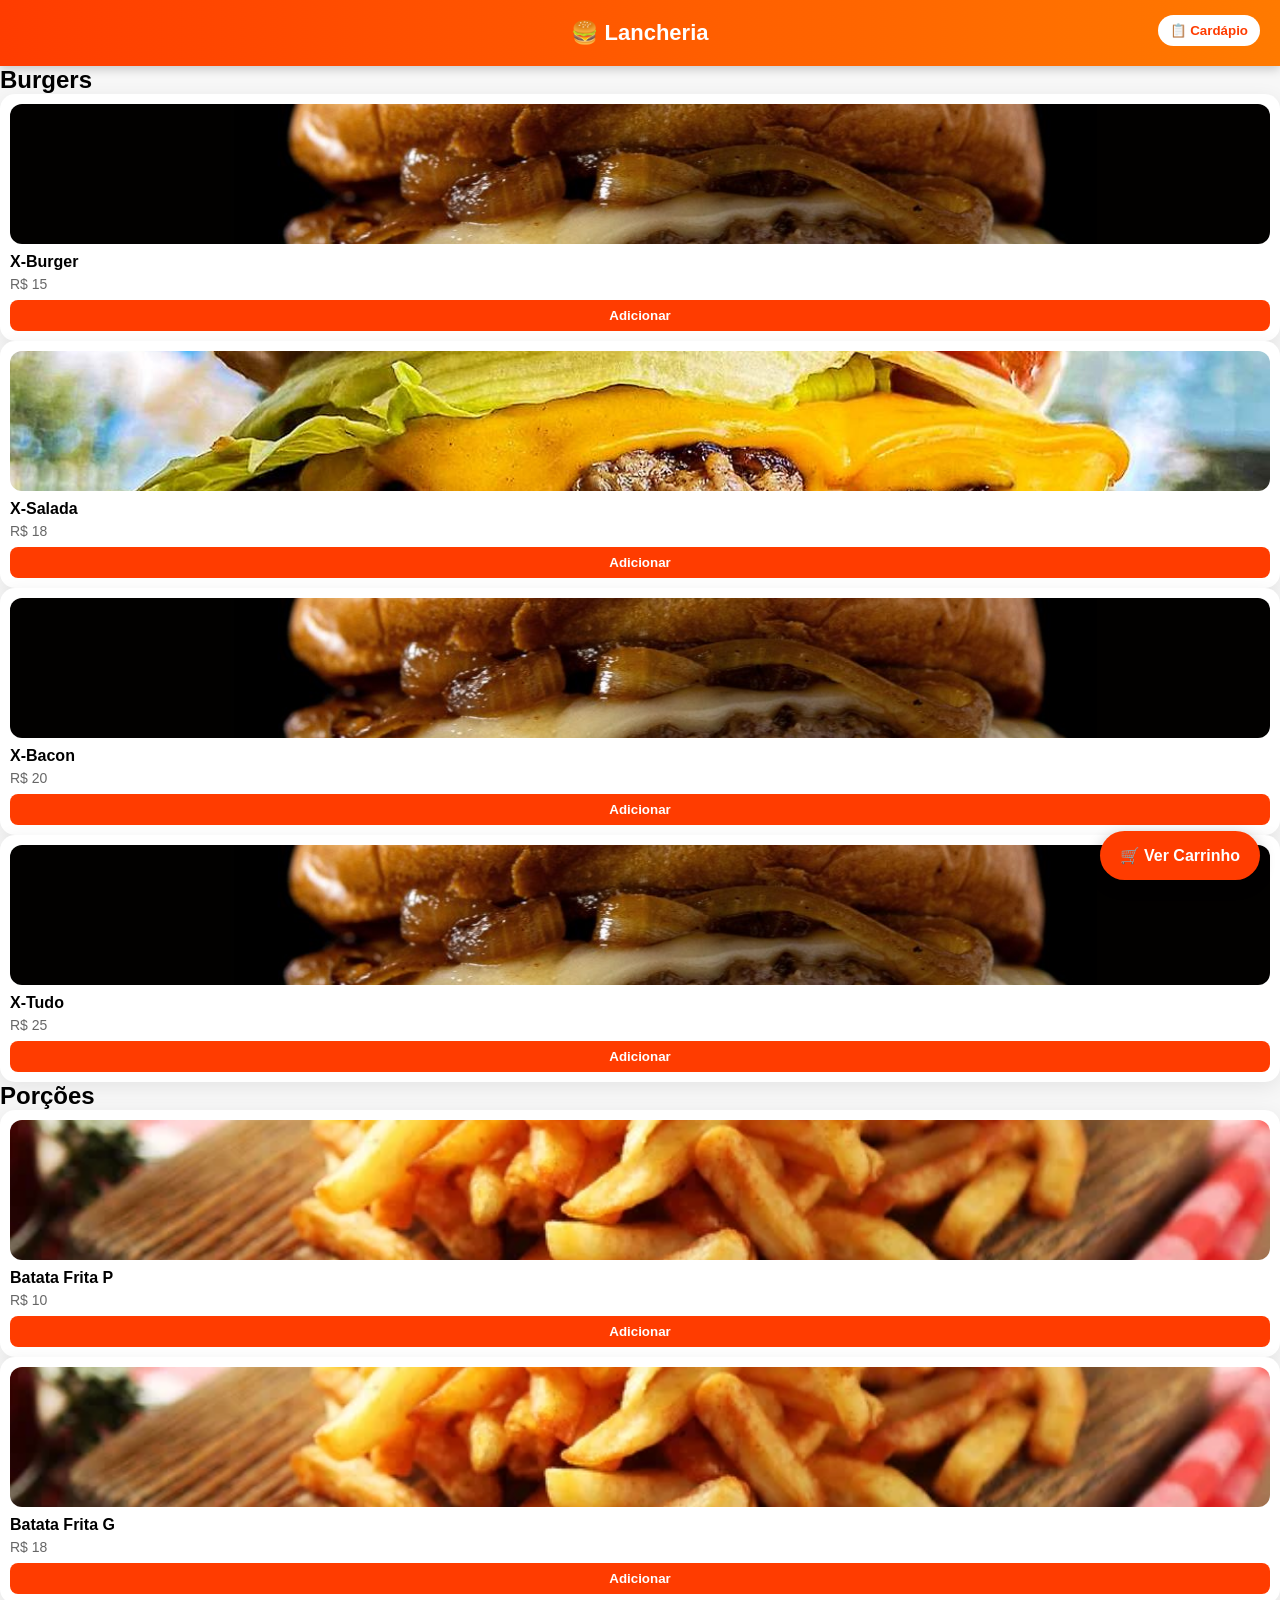
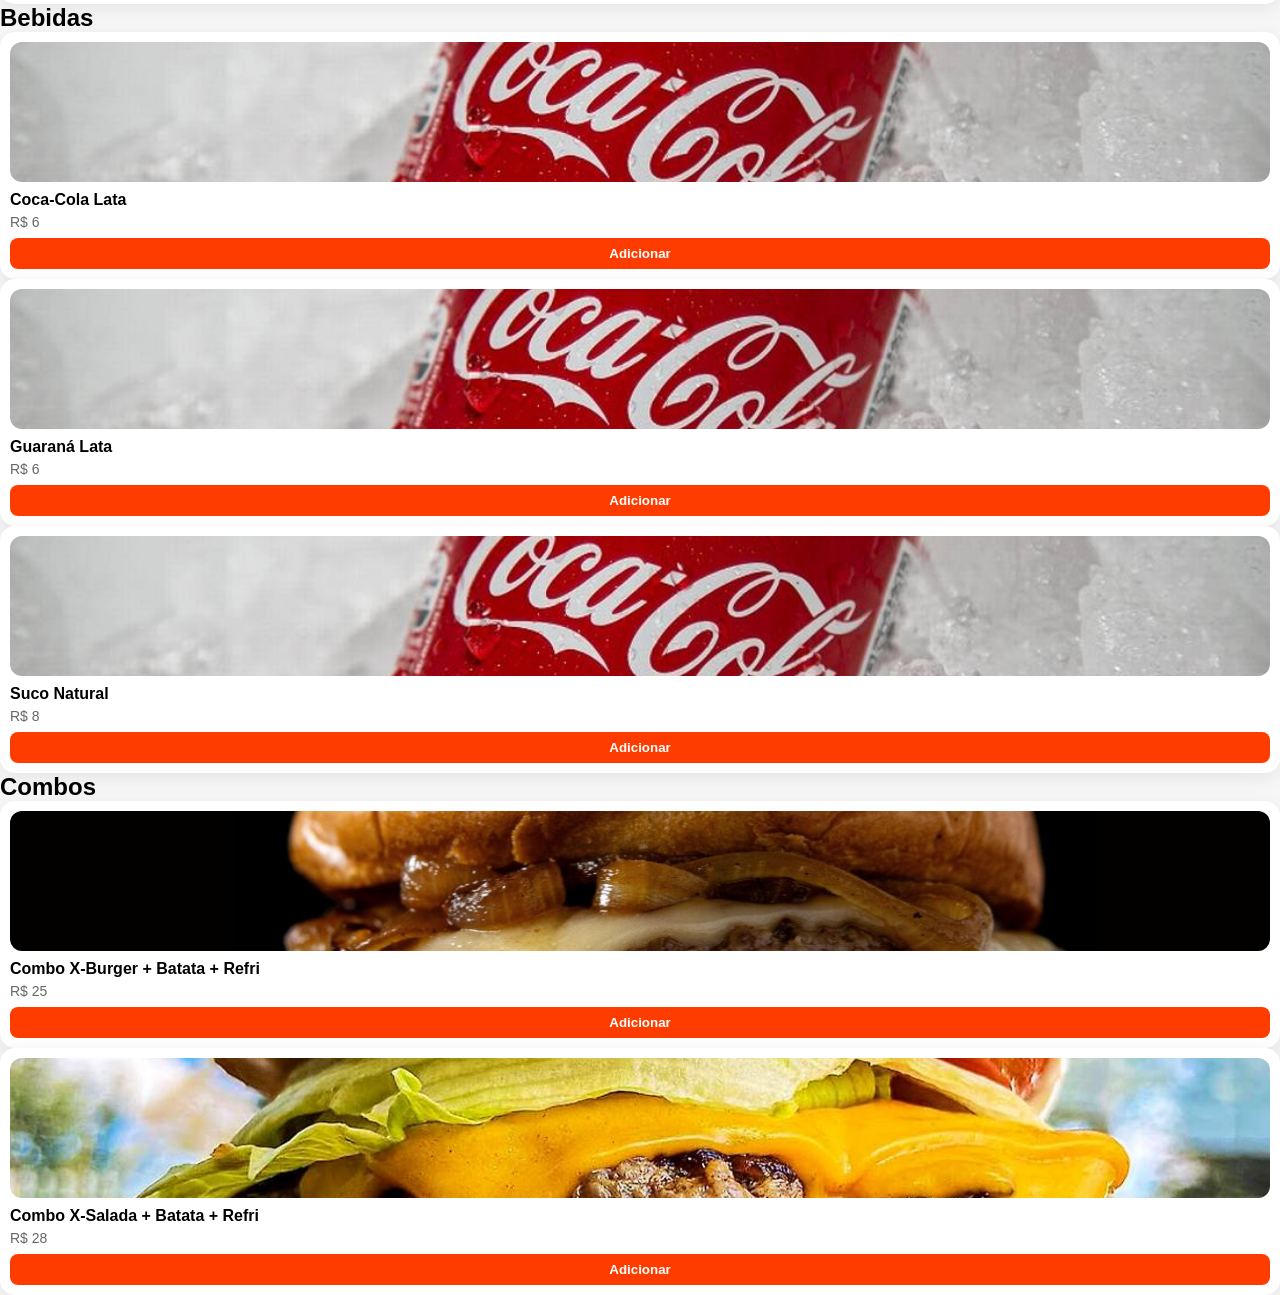
==== frontend/index.html @ 446a0e6d "site lancheria" ====
<!DOCTYPE html>
<html lang="pt-br">
<head>
  <meta charset="UTF-8">
  <title>Lancheria</title>
  <link rel="stylesheet" href="style.css">
</head>
<body>

<header>
  🍔 Lancheria

 <button class="btn-cardapio" onclick="irCardapio(); console.log('clicou')">
  📋 Cardápio
</button>
</header>

<!-- CARDÁPIO -->
<div id="tela-cardapio">
  <div id="produtos"></div>
</div>

<!-- BOTÃO CARRINHO -->
<div class="carrinho-btn" onclick="abrirCarrinho()">
  🛒 Ver Carrinho
</div>

<div class="overlay" id="overlay" onclick="fecharCarrinho()"></div>

<!-- MODAL CARRINHO -->
<div class="carrinho-modal" id="modal">
  <div class="carrinho-header">
    <h2>🛒 Seu Pedido</h2>
    <button class="fechar" onclick="fecharCarrinho()">✖</button>
  </div>

  <ul id="carrinho"></ul>
  <p class="total" id="total">Total: R$ 0</p>

  <button class="finalizar" onclick="finalizarPedido()">
    Finalizar Pedido
  </button>
</div>

<script src="script.js"></script>
</body>
</html>
---- frontend/style.css ----
* {
  margin: 0;
  padding: 0;
  box-sizing: border-box;
}

body {
  font-family: 'Segoe UI', sans-serif;
  background: #f7f7f7;
}

/* HEADER */
header {
  background: linear-gradient(90deg, #ff3c00, #ff7a00);
  color: white;
  padding: 20px;
  font-size: 22px;
  font-weight: bold;
  text-align: center;
  box-shadow: 0 3px 10px rgba(0,0,0,0.2);
}

/* PRODUTOS */
.produtos {
  display: grid;
  grid-template-columns: repeat(auto-fit, minmax(160px, 1fr));
  gap: 15px;
  padding: 15px;
}

.produto {
  background: white;
  border-radius: 15px;
  padding: 10px;
  box-shadow: 0 5px 20px rgba(0,0,0,0.08);
  transition: 0.3s;
  animation: aparecer 0.5s ease;
}

.produto:hover {
  transform: translateY(-5px);
}

.produto img {
  width: 100%;
  border-radius: 12px;
}

.produto h3 {
  font-size: 16px;
  margin: 5px 0;
}

.produto p {
  color: #666;
  font-size: 14px;
}

/* BOTÃO */
.produto button {
  margin-top: 8px;
  width: 100%;
  padding: 8px;
  border: none;
  background: #ff3c00;
  color: white;
  border-radius: 8px;
  font-weight: bold;
  cursor: pointer;
}

.produto button:hover {
  background: #e63200;
}

/* BOTÃO FLUTUANTE */
.carrinho-btn {
  position: fixed;
  bottom: 20px;
  right: 20px;
  background: #ff3c00;
  color: white;
  padding: 15px 20px;
  border-radius: 50px;
  font-weight: bold;
  box-shadow: 0 5px 15px rgba(0,0,0,0.3);
  cursor: pointer;
  animation: pulse 1.5s infinite;
}

/* MODAL CARRINHO */
.carrinho-modal {
  position: fixed;
  bottom: -100%;
  left: 0;
  width: 100%;
  height: 70%;
  background: white;
  border-radius: 20px 20px 0 0;
  padding: 20px;
  transition: 0.4s;
}

.carrinho-modal.ativo {
  bottom: 0;
}

/* LISTA */
.carrinho-modal ul {
  list-style: none;
  margin-top: 10px;
}

.carrinho-modal li {
  margin-bottom: 10px;
}

/* TOTAL */
.total {
  font-weight: bold;
  margin-top: 10px;
}

/* FINALIZAR */
.finalizar {
  width: 100%;
  padding: 12px;
  background: green;
  color: white;
  border: none;
  border-radius: 10px;
  margin-top: 10px;
  font-weight: bold;
}

/* ANIMAÇÕES */
@keyframes aparecer {
  from {opacity: 0; transform: translateY(10px);}
  to {opacity: 1; transform: translateY(0);}
}

@keyframes pulse {
  0% {transform: scale(1);}
  50% {transform: scale(1.1);}
  100% {transform: scale(1);}
}

/* RESPONSIVO */
@media (min-width: 768px) {
  .carrinho-modal {
    width: 400px;
    right: 0;
    left: auto;
    height: 100%;
    border-radius: 0;
  }
}
.carrinho-modal button {
  margin: 3px;
  padding: 5px 8px;
  border: none;
  border-radius: 6px;
  cursor: pointer;
}

.carrinho-modal button:hover {
  opacity: 0.8;
}
.carrinho-header {
  display: flex;
  justify-content: space-between;
  align-items: center;
}

.fechar {
  background: red;
  color: white;
  border: none;
  padding: 8px 12px;
  border-radius: 8px;
  cursor: pointer;
  font-weight: bold;
}

.fechar:hover {
  background: darkred;
}
/* OVERLAY ESCURO */
.overlay {
  position: fixed;
  top: 0;
  left: 0;
  width: 100%;
  height: 100%;
  background: rgba(0,0,0,0.5);
  opacity: 0;
  pointer-events: none;
  transition: 0.3s;
  backdrop-filter: blur(3px);
}

.overlay.ativo {
  opacity: 1;
  pointer-events: all;
}

/* MODAL MELHORADO */
.carrinho-modal {
  transform: translateY(100%);
  transition: transform 0.4s ease;
}

.carrinho-modal.ativo {
  transform: translateY(0);
}

/* DESKTOP (lado direito) */
@media (min-width: 768px) {
  .carrinho-modal {
    transform: translateX(100%);
  }

  .carrinho-modal.ativo {
    transform: translateX(0);
  }
}
.produto img {
  width: 100%;
  height: 140px;
  object-fit: cover;
  border-radius: 12px;
  transition: 0.3s;
}

.produto:hover img {
  transform: scale(1.05);
}
header {
  position: sticky;
  top: 0;
  z-index: 100;
}

.btn-cardapio {
  position: absolute;
  right: 20px;
  top: 15px;
  background: white;
  color: #ff3c00;
  border: none;
  padding: 8px 12px;
  border-radius: 20px;
  font-weight: bold;
  cursor: pointer;
}

.btn-cardapio:hover {
  opacity: 0.8;
}
#tela-cardapio {
  transition: 0.3s;
}
#tela-cardapio {
  display: block;
}
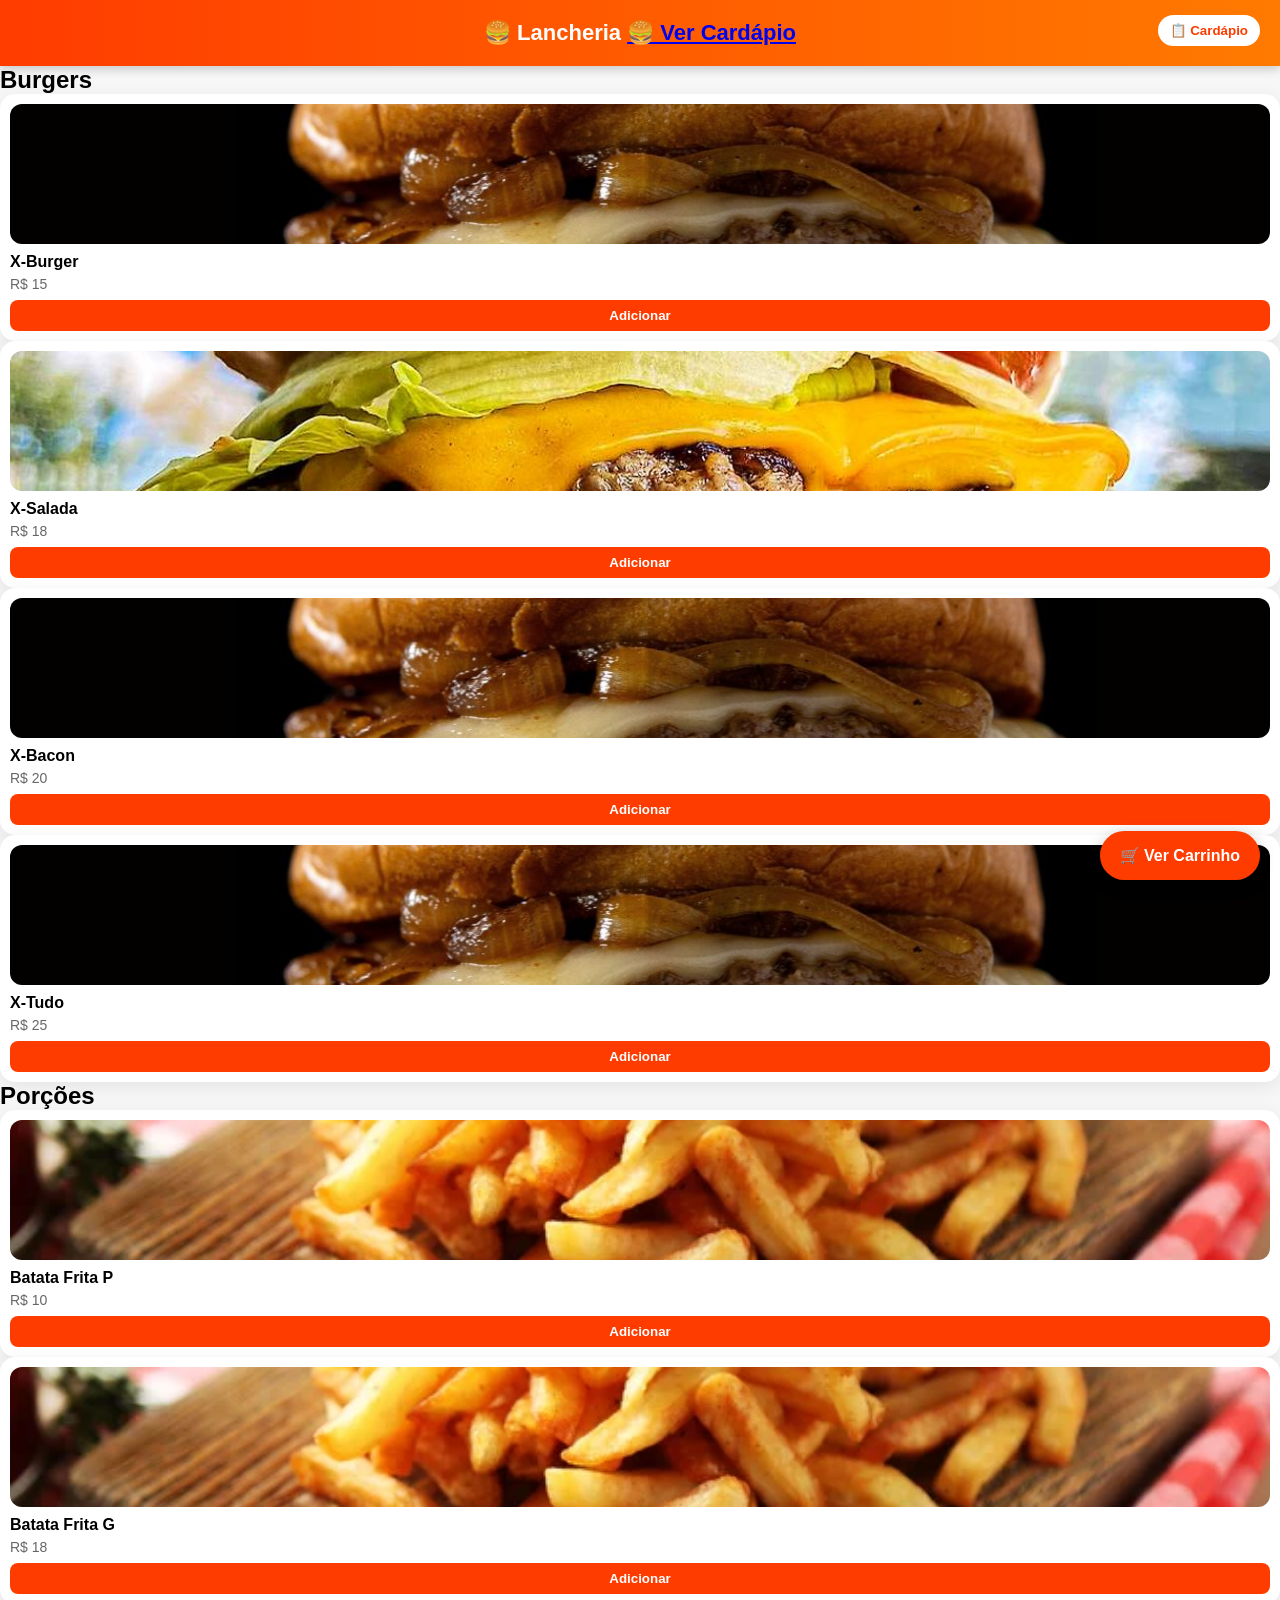
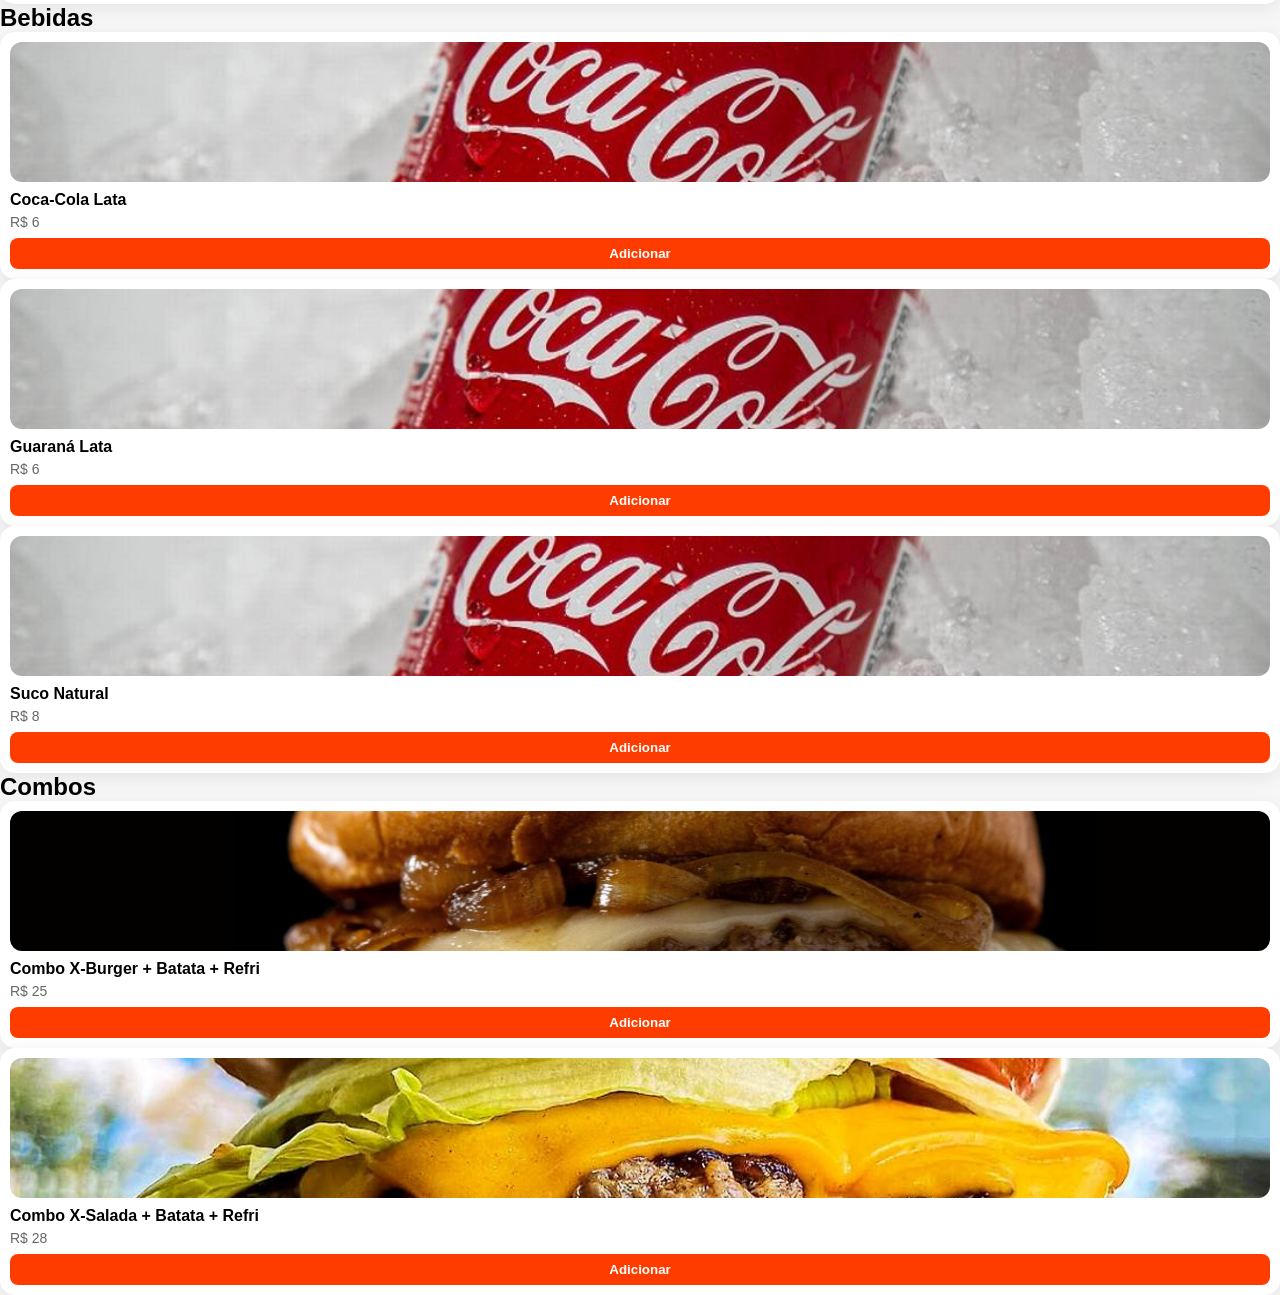
==== commit ec576a5c: "adicionando botao" ====
--- a/frontend/index.html
+++ b/frontend/index.html
@@ -9,7 +9,7 @@
 
 <header>
   🍔 Lancheria
-
+<a href="cardapio.html">🍔 Ver Cardápio</a>
  <button class="btn-cardapio" onclick="irCardapio(); console.log('clicou')">
   📋 Cardápio
 </button>
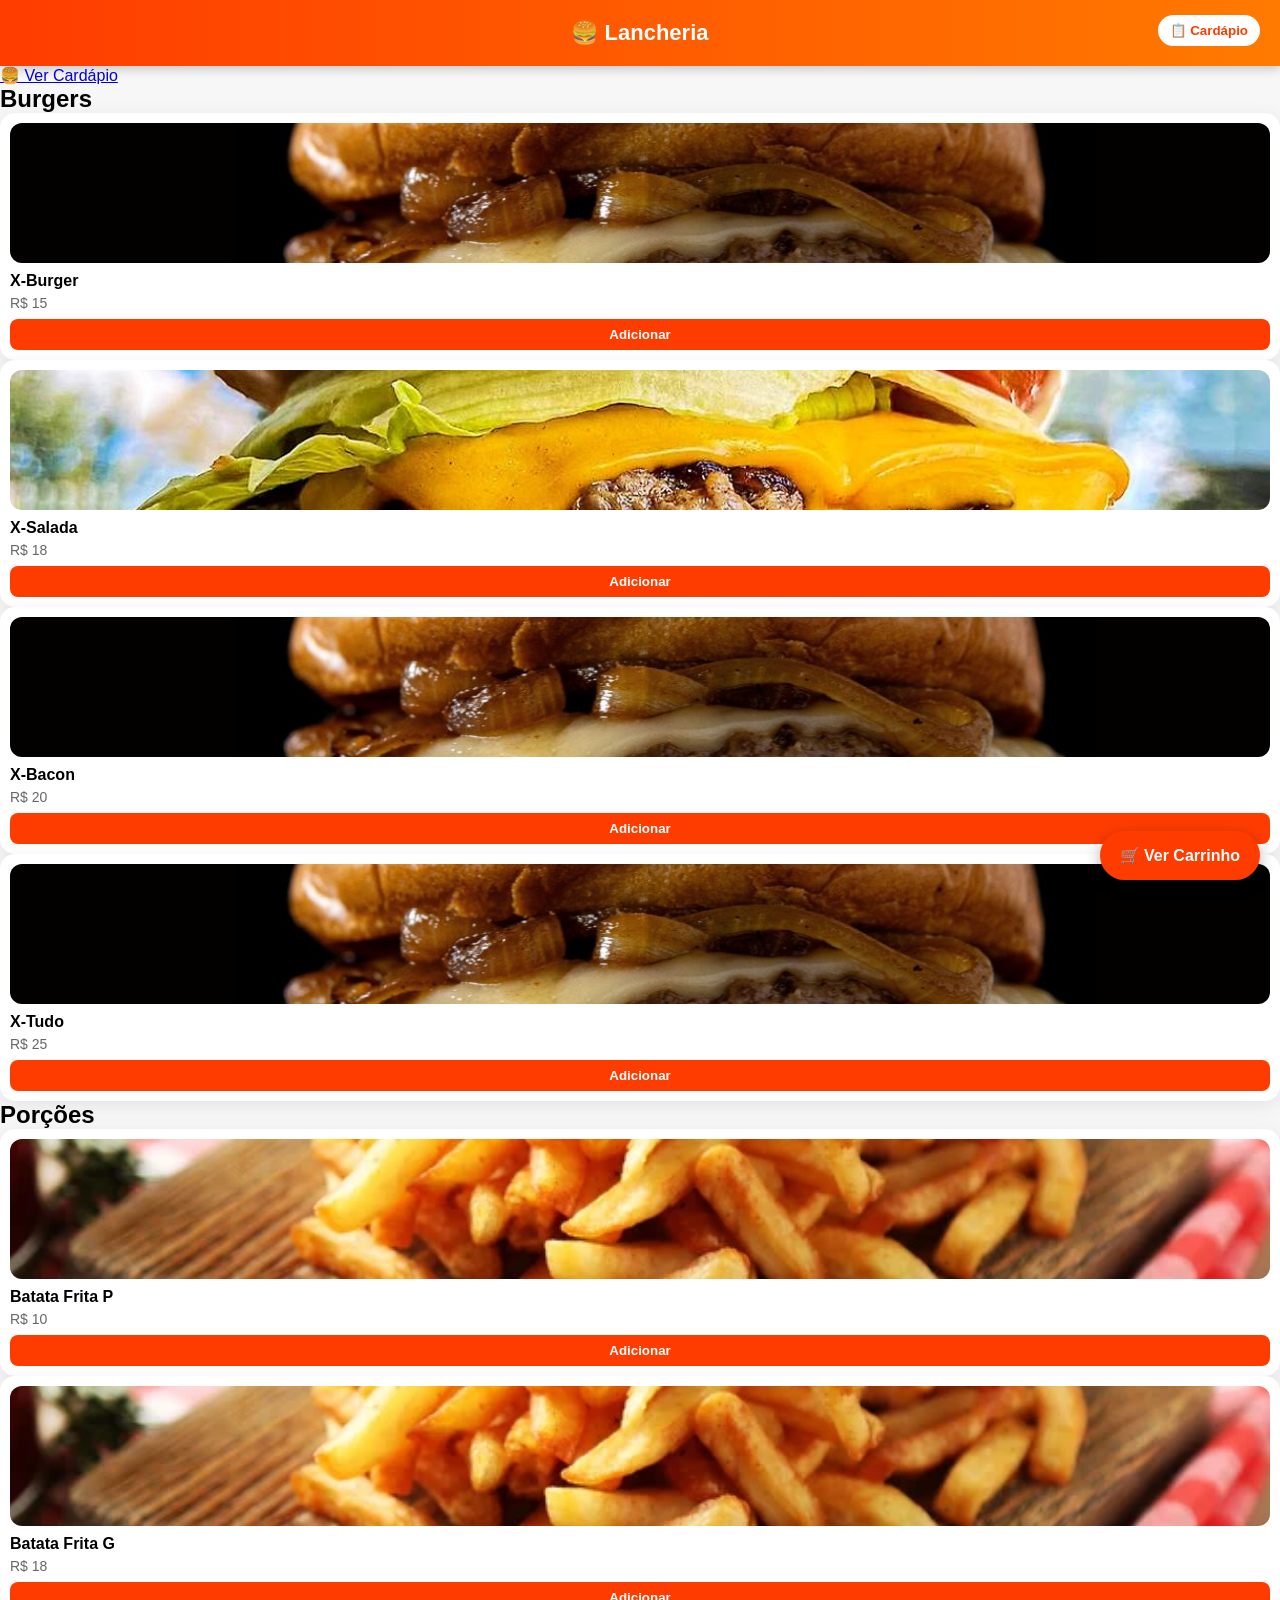
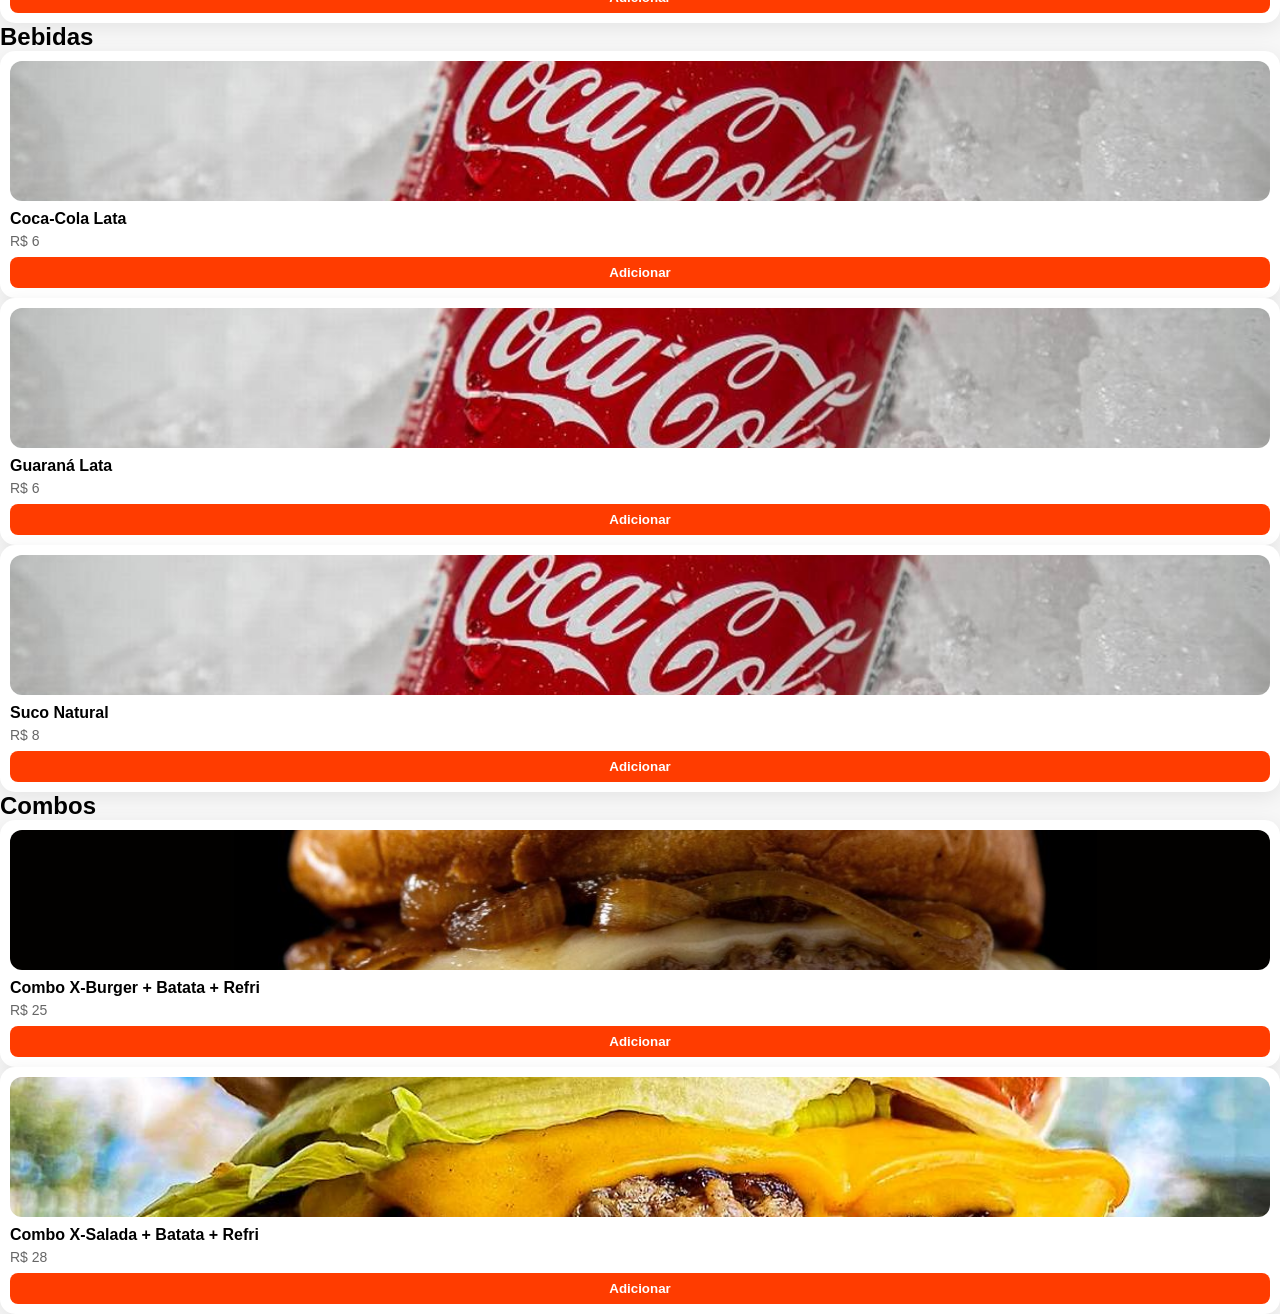
==== commit 6c296f13: "trocando de lugar" ====
--- a/frontend/index.html
+++ b/frontend/index.html
@@ -9,13 +9,14 @@
 
 <header>
   🍔 Lancheria
-<a href="cardapio.html">🍔 Ver Cardápio</a>
+
  <button class="btn-cardapio" onclick="irCardapio(); console.log('clicou')">
   📋 Cardápio
 </button>
 </header>
 
 <!-- CARDÁPIO -->
+ <a href="cardapio.html">🍔 Ver Cardápio</a>
 <div id="tela-cardapio">
   <div id="produtos"></div>
 </div>
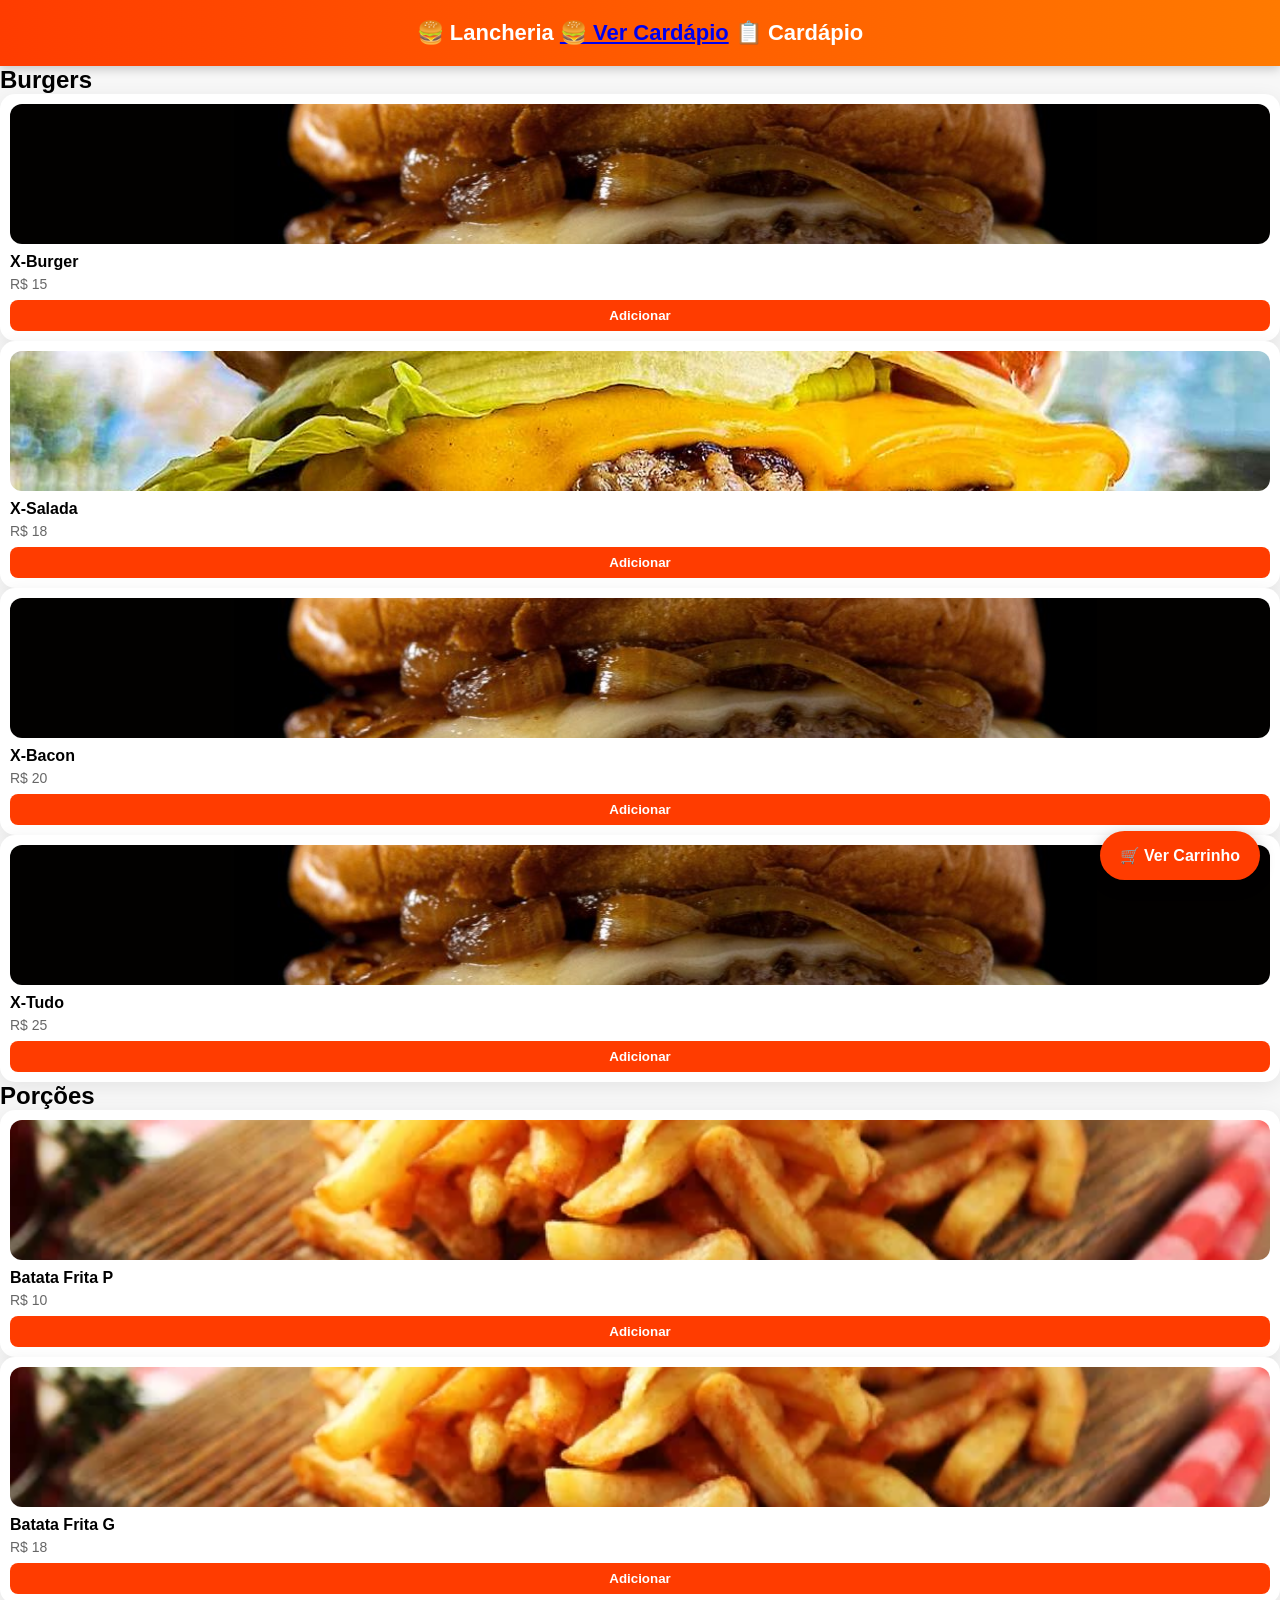
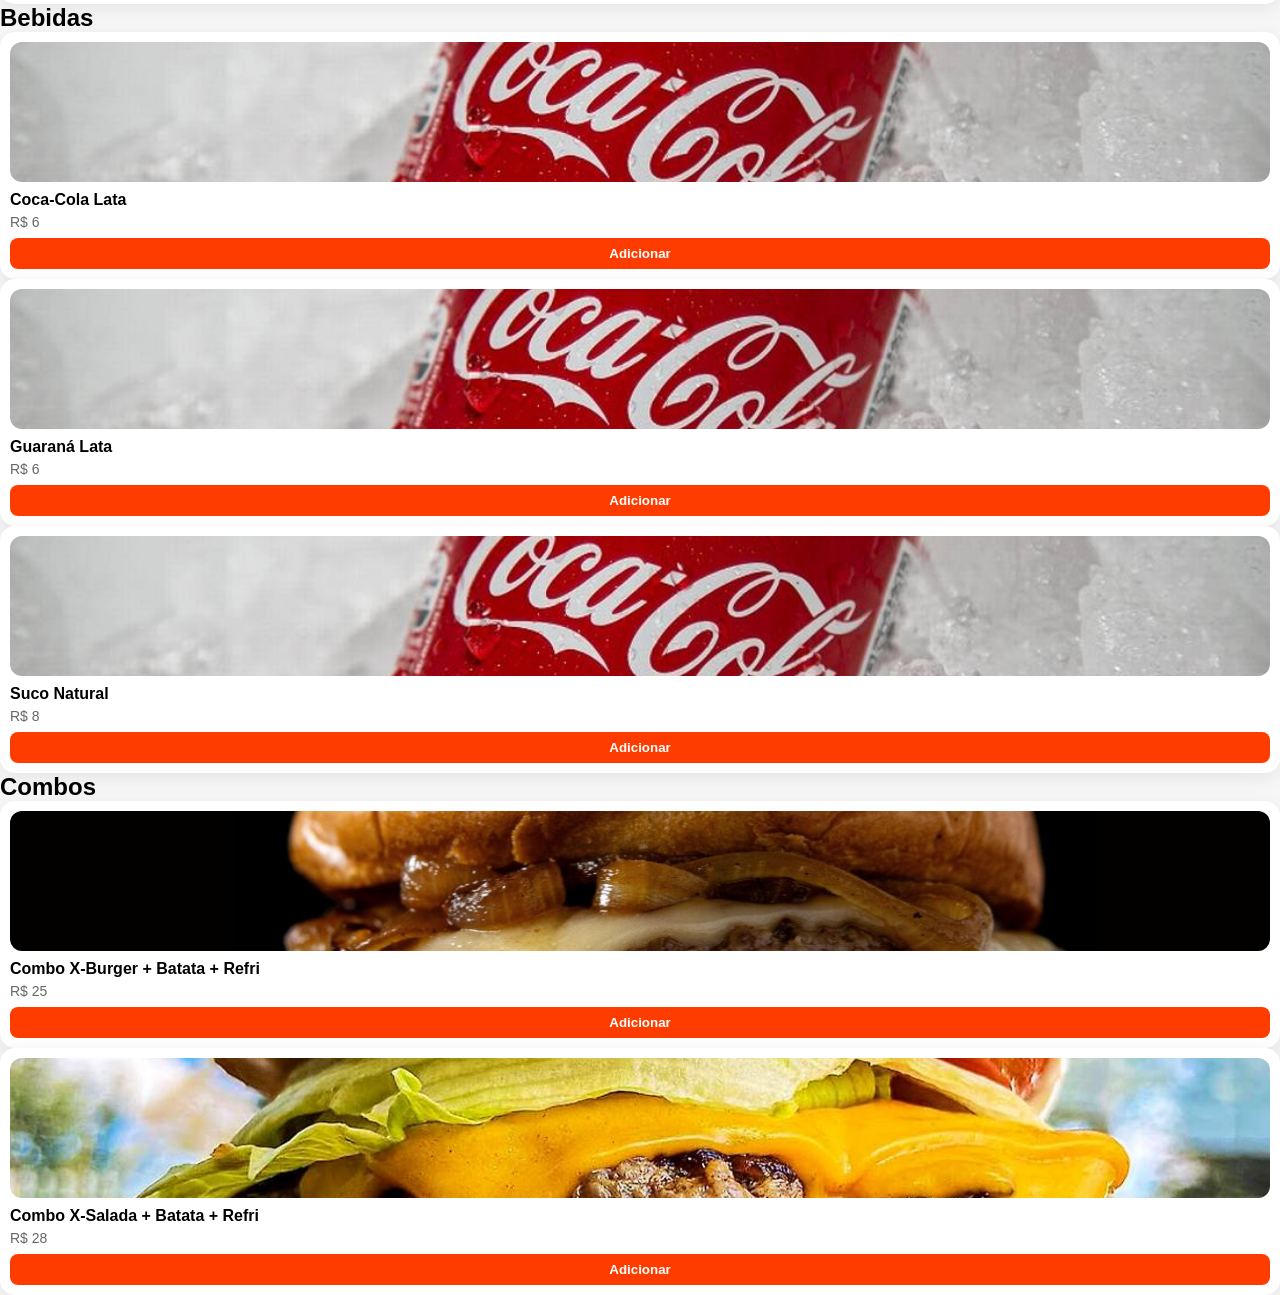
==== commit 348c1c91: "mais uma troca" ====
--- a/frontend/index.html
+++ b/frontend/index.html
@@ -10,13 +10,13 @@
 <header>
   🍔 Lancheria
 
- <button class="btn-cardapio" onclick="irCardapio(); console.log('clicou')">
+ <a href="cardapio.html">🍔 Ver Cardápio</a>
   📋 Cardápio
 </button>
 </header>
 
 <!-- CARDÁPIO -->
- <a href="cardapio.html">🍔 Ver Cardápio</a>
+ 
 <div id="tela-cardapio">
   <div id="produtos"></div>
 </div>
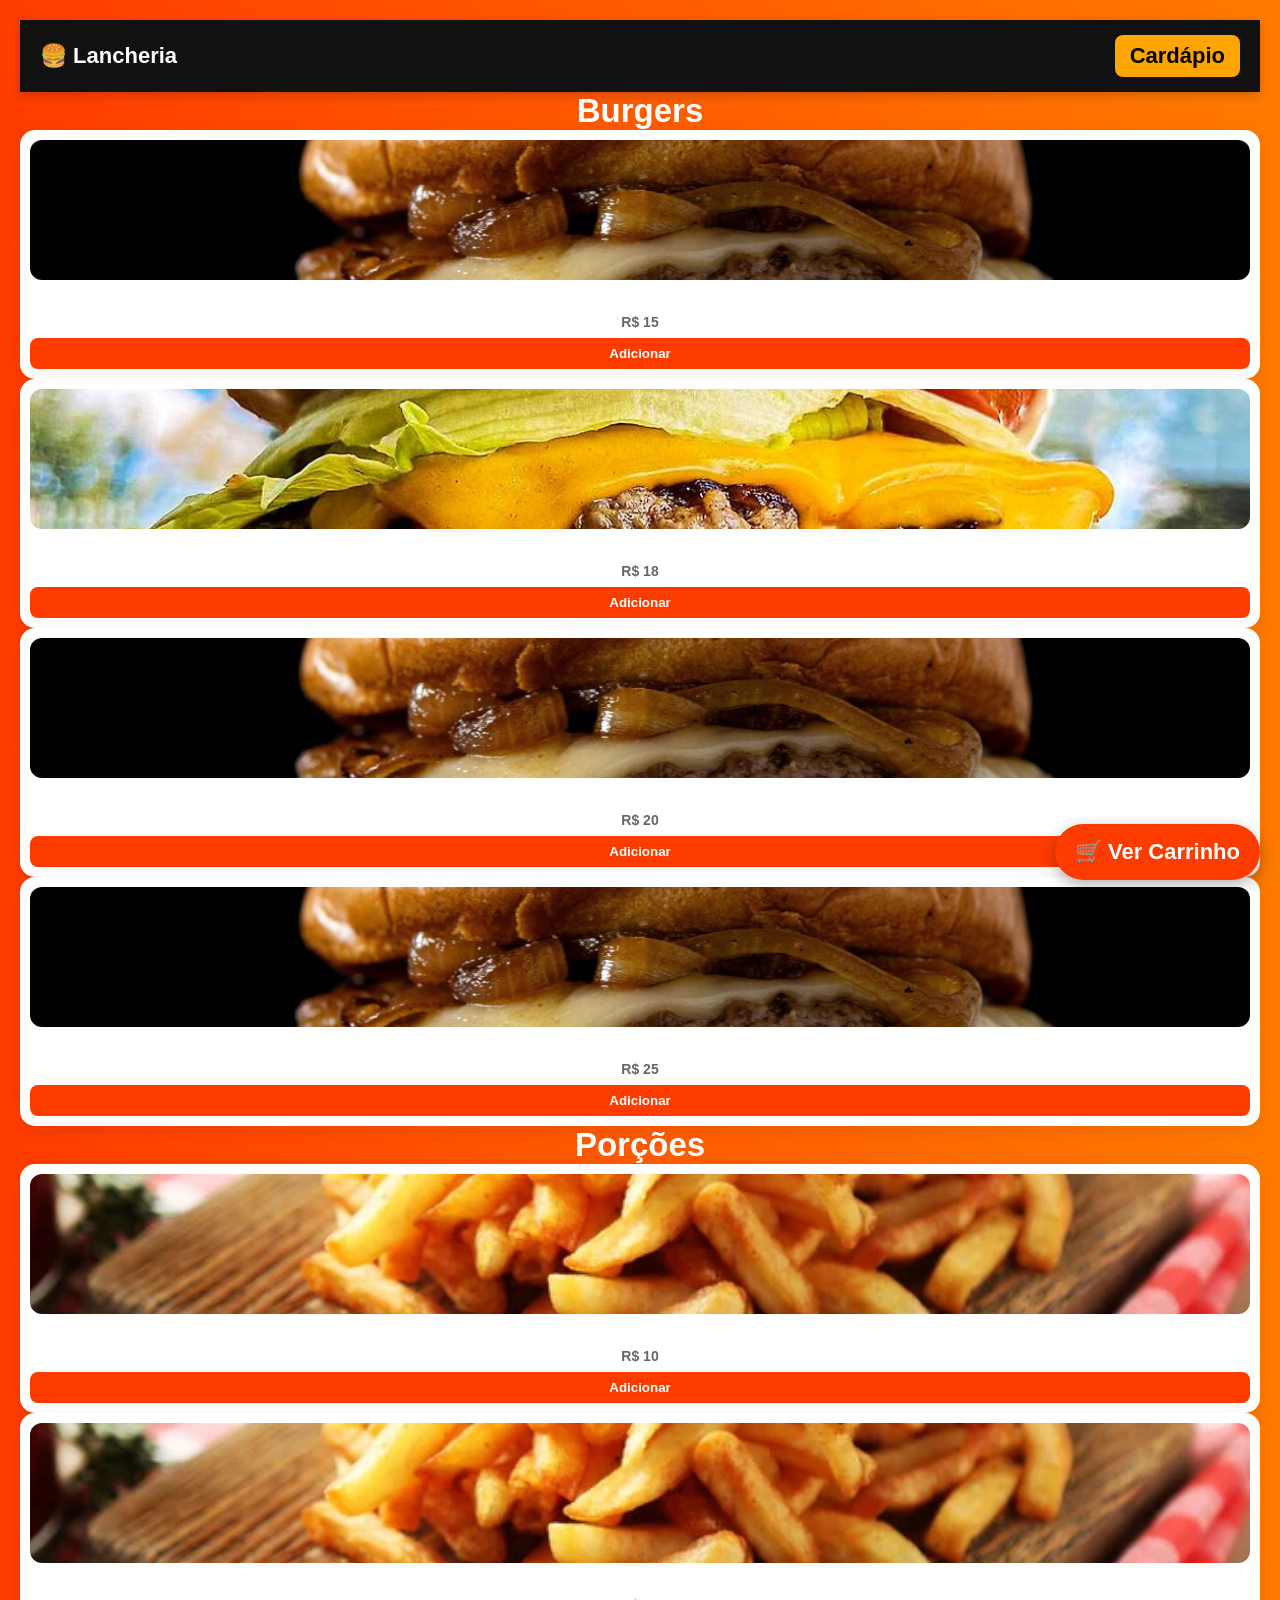
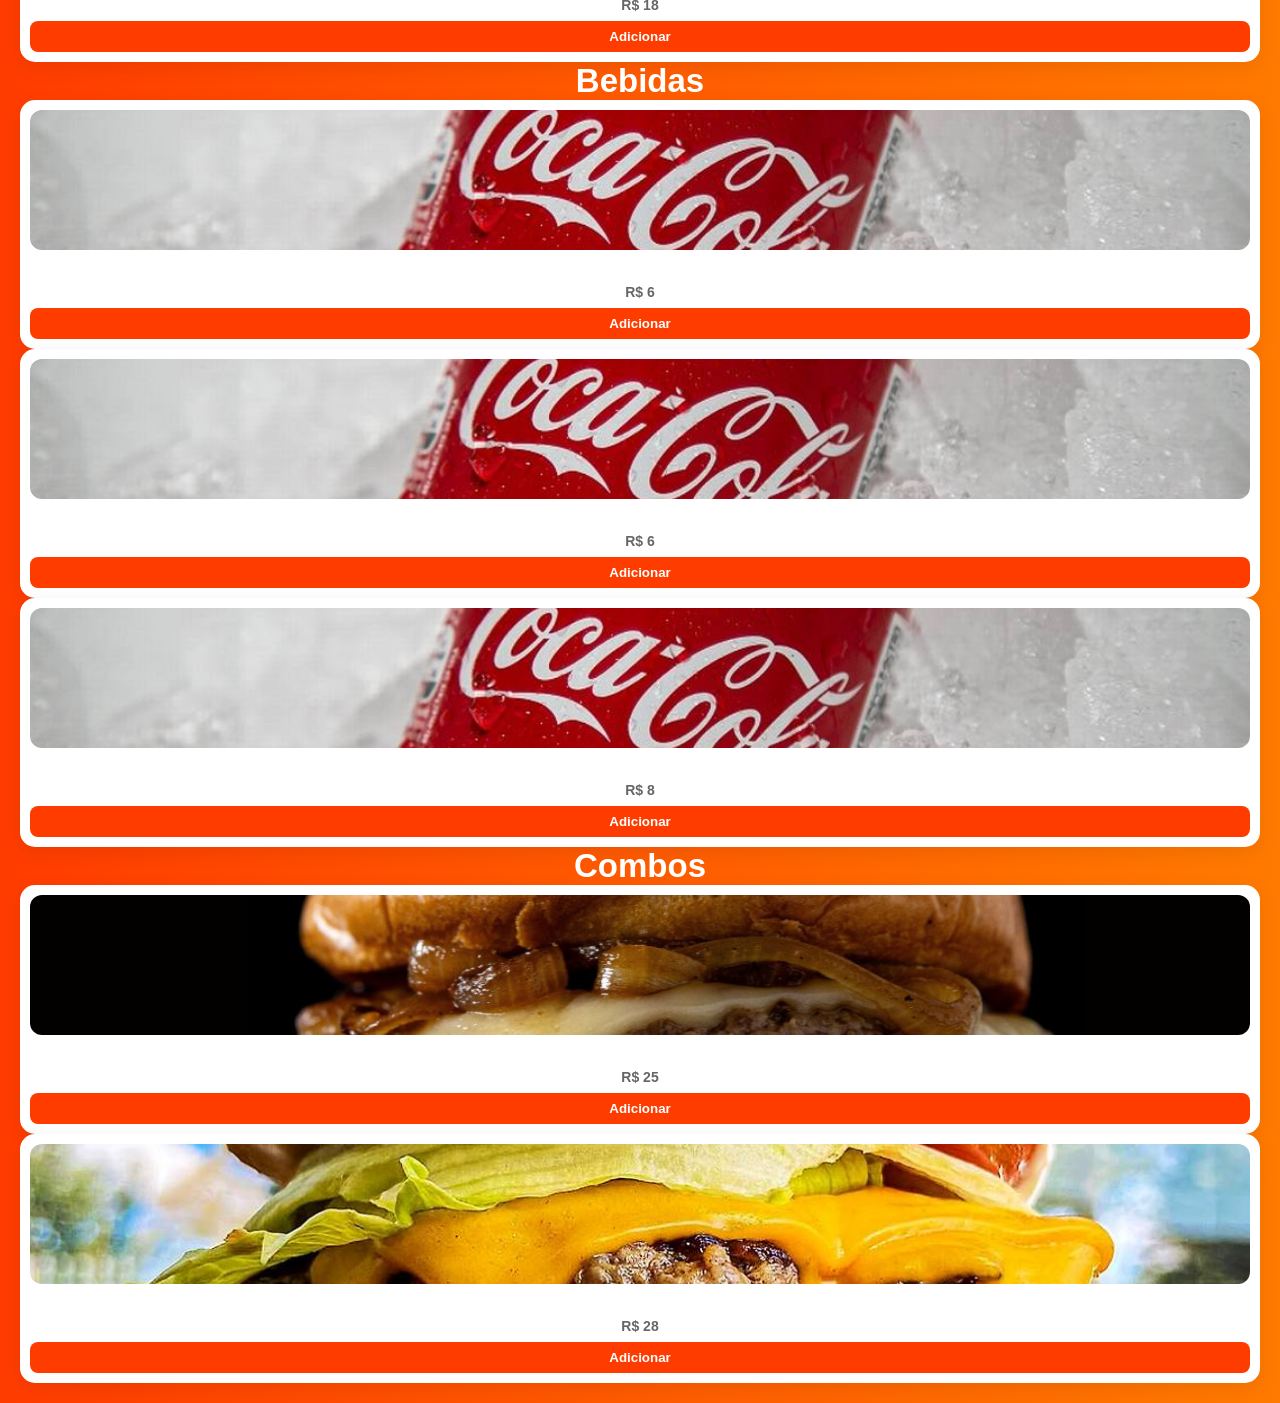
==== commit 1352b88c: "novo botao" ====
--- a/frontend/index.html
+++ b/frontend/index.html
@@ -8,11 +8,12 @@
 <body>
 
 <header>
-  🍔 Lancheria
+ <header class="topo">
+  <h1>🍔 Lancheria</h1>
 
- <a href="cardapio.html">🍔 Ver Cardápio</a>
-  📋 Cardápio
-</button>
+  <nav>
+    <a href="cardapio.html" class="btn">Cardápio</a>
+  </nav>
 </header>
 
 <!-- CARDÁPIO -->
--- a/frontend/style.css
+++ b/frontend/style.css
@@ -262,4 +262,37 @@
 }
 #tela-cardapio {
   display: block;
+}
+.topo {
+  display: flex;
+  justify-content: space-between;
+  align-items: center;
+  padding: 15px 20px;
+  background: #111;
+  color: white;
+}
+
+.topo h1 {
+  margin: 0;
+  font-size: 22px;
+}
+
+nav {
+  display: flex;
+  gap: 10px;
+}
+
+.btn {
+  background: orange;
+  color: black;
+  padding: 8px 15px;
+  border-radius: 8px;
+  text-decoration: none;
+  font-weight: bold;
+  transition: 0.2s;
+}
+
+.btn:hover {
+  background: #ffb300;
+  transform: scale(1.05);
 }
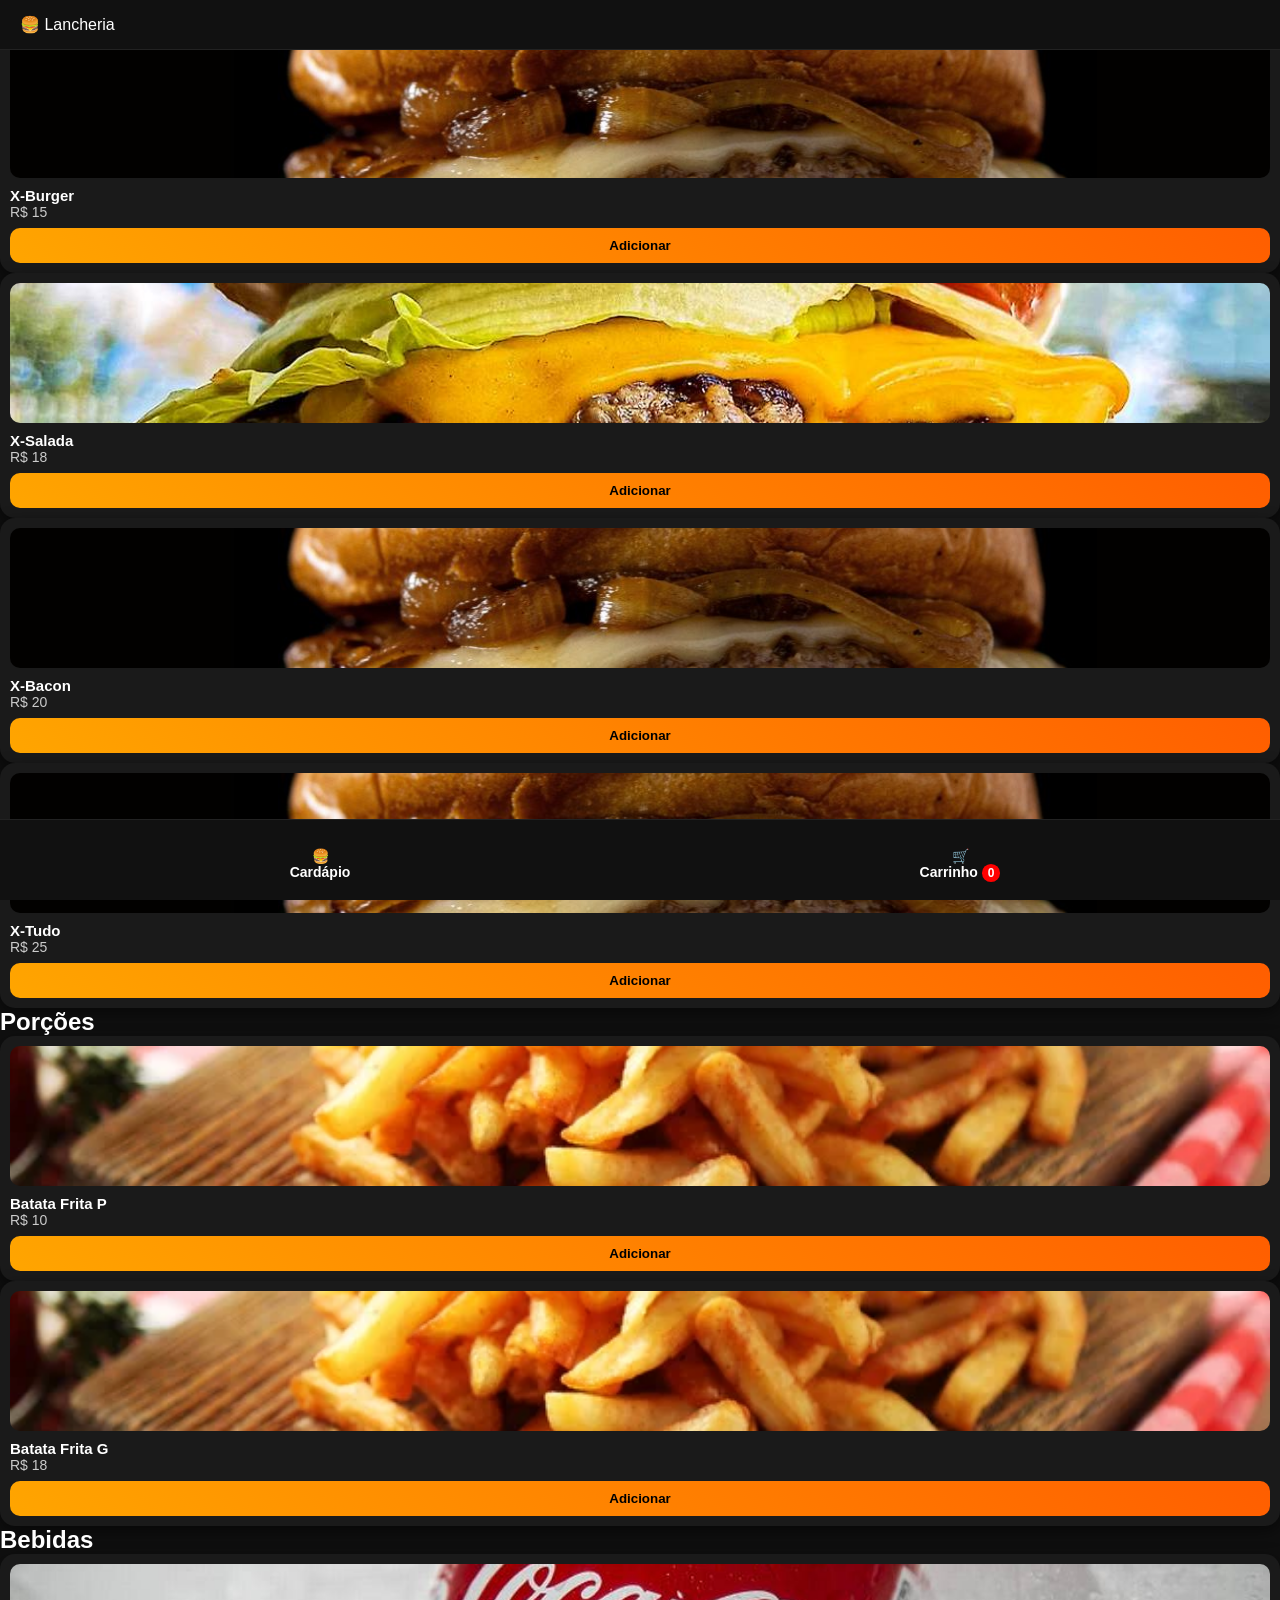
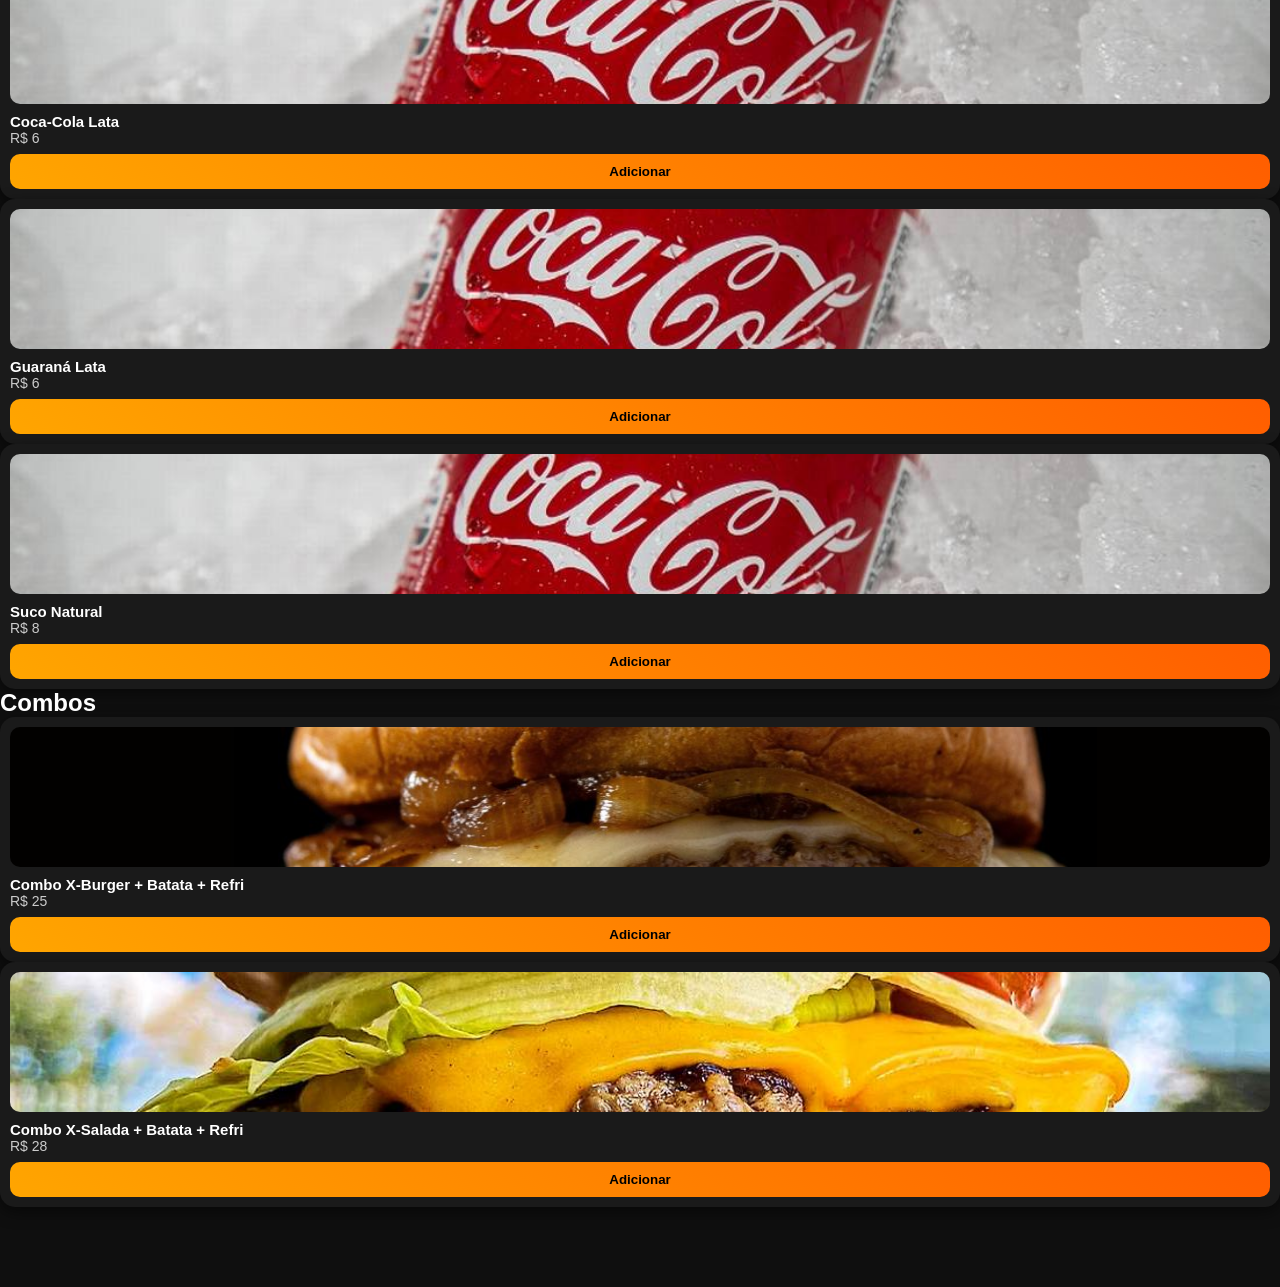
==== commit 6b5ec927: "trocando tudo" ====
--- a/frontend/index.html
+++ b/frontend/index.html
@@ -8,39 +8,27 @@
 <body>
 
 <header>
- <header class="topo">
-  <h1>🍔 Lancheria</h1>
-
-  <nav>
-    <a href="cardapio.html" class="btn">Cardápio</a>
-  </nav>
+  🍔 Lancheria
 </header>
 
 <!-- CARDÁPIO -->
- 
 <div id="tela-cardapio">
   <div id="produtos"></div>
 </div>
 
-<!-- BOTÃO CARRINHO -->
-<div class="carrinho-btn" onclick="abrirCarrinho()">
-  🛒 Ver Carrinho
+<!-- CARRINHO -->
+<div id="tela-carrinho" class="hidden">
+  <h2 style="padding:15px;">🛒 Seu Pedido</h2>
+  <ul id="carrinho"></ul>
+  <p class="total" id="total">Total: R$ 0</p>
+  <button class="finalizar" onclick="finalizarPedido()">Finalizar Pedido</button>
 </div>
 
-<div class="overlay" id="overlay" onclick="fecharCarrinho()"></div>
-
-<!-- MODAL CARRINHO -->
-<div class="carrinho-modal" id="modal">
-  <div class="carrinho-header">
-    <h2>🛒 Seu Pedido</h2>
-    <button class="fechar" onclick="fecharCarrinho()">✖</button>
-  </div>
-
-  <ul id="carrinho"></ul>
-  <p class="total" id="total">Total: R$ 0</p>
-
-  <button class="finalizar" onclick="finalizarPedido()">
-    Finalizar Pedido
+<!-- 🔥 BARRA INFERIOR -->
+<div class="bottom-bar">
+  <button onclick="mostrarCardapio()">🍔<br>Cardápio</button>
+  <button onclick="mostrarCarrinho()">
+    🛒<br>Carrinho <span id="badge">0</span>
   </button>
 </div>
 
--- a/frontend/style.css
+++ b/frontend/style.css
@@ -5,198 +5,164 @@
 }
 
 body {
-  font-family: 'Segoe UI', sans-serif;
-  background: #f7f7f7;
-}
-
-/* HEADER */
+  font-family: 'Segoe UI', Arial, sans-serif;
+  background: #0f0f0f;
+  color: white;
+}
+
+/* ================= HEADER ================= */
 header {
-  background: linear-gradient(90deg, #ff3c00, #ff7a00);
-  color: white;
-  padding: 20px;
-  font-size: 22px;
-  font-weight: bold;
-  text-align: center;
-  box-shadow: 0 3px 10px rgba(0,0,0,0.2);
-}
-
-/* PRODUTOS */
-.produtos {
+  position: fixed;
+  top: 0;
+  left: 0;
+  width: 100%;
+  z-index: 1000;
+
+  display: flex;
+  justify-content: space-between;
+  align-items: center;
+
+  padding: 15px 20px;
+  background: #111;
+  border-bottom: 1px solid #222;
+}
+
+/* CENTRALIZA HEADER */
+header .container {
+  width: 100%;
+  max-width: 900px;
+  margin: 0 auto;
+  display: flex;
+  justify-content: space-between;
+  align-items: center;
+}
+
+/* LINKS */
+a {
+  color: white;
+  text-decoration: none;
+}
+
+/* ================= CARDÁPIO ================= */
+#cardapio {
+  max-width: 900px;
+  margin: 0 auto;
+  padding: 100px 15px 20px 15px;
+}
+
+/* CATEGORIAS */
+#cardapio h2 {
+  margin-top: 30px;
+  margin-bottom: 15px;
+  border-left: 5px solid orange;
+  padding-left: 10px;
+  font-size: 18px;
+}
+
+/* GRID INTELIGENTE */
+.grid {
   display: grid;
   grid-template-columns: repeat(auto-fit, minmax(160px, 1fr));
   gap: 15px;
-  padding: 15px;
-}
-
-.produto {
-  background: white;
+}
+
+/* ================= CARD PRODUTO ================= */
+.produto,
+.item {
+  background: #1a1a1a;
   border-radius: 15px;
   padding: 10px;
-  box-shadow: 0 5px 20px rgba(0,0,0,0.08);
-  transition: 0.3s;
-  animation: aparecer 0.5s ease;
+  transition: 0.2s;
+  box-shadow: 0 5px 15px rgba(0,0,0,0.5);
 }
 
 .produto:hover {
-  transform: translateY(-5px);
-}
-
+  transform: scale(1.05);
+}
+
+/* IMAGEM */
 .produto img {
   width: 100%;
-  border-radius: 12px;
-}
-
+  height: 140px;
+  object-fit: cover;
+  border-radius: 10px;
+}
+
+/* TITULO */
 .produto h3 {
-  font-size: 16px;
-  margin: 5px 0;
-}
-
+  font-size: 15px;
+  margin-top: 5px;
+}
+
+/* PREÇO */
 .produto p {
-  color: #666;
+  color: #ccc;
   font-size: 14px;
 }
 
 /* BOTÃO */
-.produto button {
+button {
+  width: 100%;
   margin-top: 8px;
-  width: 100%;
-  padding: 8px;
+  padding: 10px;
   border: none;
-  background: #ff3c00;
-  color: white;
-  border-radius: 8px;
+  background: linear-gradient(45deg, orange, #ff5e00);
+  color: black;
   font-weight: bold;
+  border-radius: 10px;
   cursor: pointer;
-}
-
-.produto button:hover {
-  background: #e63200;
-}
-
-/* BOTÃO FLUTUANTE */
+  transition: 0.2s;
+}
+
+button:hover {
+  opacity: 0.9;
+}
+
+/* ================= CARRINHO ================= */
 .carrinho-btn {
   position: fixed;
   bottom: 20px;
   right: 20px;
-  background: #ff3c00;
-  color: white;
-  padding: 15px 20px;
+  background: linear-gradient(45deg, orange, #ff5e00);
+  color: black;
+  padding: 14px 18px;
   border-radius: 50px;
+  z-index: 1001;
   font-weight: bold;
-  box-shadow: 0 5px 15px rgba(0,0,0,0.3);
-  cursor: pointer;
-  animation: pulse 1.5s infinite;
-}
-
-/* MODAL CARRINHO */
+}
+
+/* MODAL */
 .carrinho-modal {
   position: fixed;
-  bottom: -100%;
-  left: 0;
-  width: 100%;
-  height: 70%;
-  background: white;
-  border-radius: 20px 20px 0 0;
+  top: 0;
+  right: 0;
+
+  width: 400px;
+  height: 100%;
+
+  background: #111;
+  transform: translateX(100%);
+  transition: 0.3s;
+
   padding: 20px;
-  transition: 0.4s;
-}
-
+}
+
+/* ATIVO */
 .carrinho-modal.ativo {
-  bottom: 0;
-}
-
-/* LISTA */
-.carrinho-modal ul {
-  list-style: none;
-  margin-top: 10px;
-}
-
-.carrinho-modal li {
-  margin-bottom: 10px;
-}
-
-/* TOTAL */
-.total {
-  font-weight: bold;
-  margin-top: 10px;
-}
-
-/* FINALIZAR */
-.finalizar {
-  width: 100%;
-  padding: 12px;
-  background: green;
-  color: white;
-  border: none;
-  border-radius: 10px;
-  margin-top: 10px;
-  font-weight: bold;
-}
-
-/* ANIMAÇÕES */
-@keyframes aparecer {
-  from {opacity: 0; transform: translateY(10px);}
-  to {opacity: 1; transform: translateY(0);}
-}
-
-@keyframes pulse {
-  0% {transform: scale(1);}
-  50% {transform: scale(1.1);}
-  100% {transform: scale(1);}
-}
-
-/* RESPONSIVO */
-@media (min-width: 768px) {
-  .carrinho-modal {
-    width: 400px;
-    right: 0;
-    left: auto;
-    height: 100%;
-    border-radius: 0;
-  }
-}
-.carrinho-modal button {
-  margin: 3px;
-  padding: 5px 8px;
-  border: none;
-  border-radius: 6px;
-  cursor: pointer;
-}
-
-.carrinho-modal button:hover {
-  opacity: 0.8;
-}
-.carrinho-header {
-  display: flex;
-  justify-content: space-between;
-  align-items: center;
-}
-
-.fechar {
-  background: red;
-  color: white;
-  border: none;
-  padding: 8px 12px;
-  border-radius: 8px;
-  cursor: pointer;
-  font-weight: bold;
-}
-
-.fechar:hover {
-  background: darkred;
-}
-/* OVERLAY ESCURO */
+  transform: translateX(0);
+}
+
+/* OVERLAY */
 .overlay {
   position: fixed;
   top: 0;
   left: 0;
   width: 100%;
   height: 100%;
-  background: rgba(0,0,0,0.5);
+  background: rgba(0,0,0,0.6);
   opacity: 0;
   pointer-events: none;
   transition: 0.3s;
-  backdrop-filter: blur(3px);
 }
 
 .overlay.ativo {
@@ -204,95 +170,89 @@
   pointer-events: all;
 }
 
-/* MODAL MELHORADO */
-.carrinho-modal {
-  transform: translateY(100%);
-  transition: transform 0.4s ease;
-}
-
-.carrinho-modal.ativo {
-  transform: translateY(0);
-}
-
-/* DESKTOP (lado direito) */
-@media (min-width: 768px) {
+/* ITEM CARRINHO */
+.item-carrinho {
+  background: #222;
+  padding: 10px;
+  margin-bottom: 10px;
+  border-radius: 8px;
+}
+
+/* ================= MOBILE ================= */
+@media (max-width: 768px) {
+
+  header {
+    flex-direction: column;
+    gap: 10px;
+    text-align: center;
+  }
+
   .carrinho-modal {
-    transform: translateX(100%);
-  }
-
-  .carrinho-modal.ativo {
-    transform: translateX(0);
-  }
-}
-.produto img {
-  width: 100%;
-  height: 140px;
-  object-fit: cover;
-  border-radius: 12px;
-  transition: 0.3s;
-}
-
-.produto:hover img {
-  transform: scale(1.05);
-}
-header {
-  position: sticky;
-  top: 0;
-  z-index: 100;
-}
-
-.btn-cardapio {
-  position: absolute;
-  right: 20px;
-  top: 15px;
-  background: white;
-  color: #ff3c00;
+    width: 100%;
+  }
+}
+
+@media (max-width: 480px) {
+
+  #cardapio {
+    padding: 120px 10px 20px 10px;
+  }
+
+  header h1 {
+    font-size: 18px;
+  }
+
+  .carrinho-btn {
+    padding: 10px 14px;
+    font-size: 14px;
+  }
+}
+/* ESCONDER */
+.hidden {
+  display: none;
+}
+
+/* TELA CARRINHO */
+#tela-carrinho {
+  padding: 100px 15px 80px;
+  max-width: 900px;
+  margin: 0 auto;
+}
+
+/* BADGE */
+#badge {
+  background: red;
+  color: white;
+  border-radius: 50%;
+  padding: 2px 6px;
+  font-size: 12px;
+}
+
+/* 🔥 BARRA INFERIOR */
+.bottom-bar {
+  position: fixed;
+  bottom: 0;
+  left: 0;
+  width: 100%;
+
+  background: #111;
+  border-top: 1px solid #222;
+
+  display: flex;
+  justify-content: space-around;
+  padding: 10px 0;
+
+  z-index: 1000;
+}
+
+.bottom-bar button {
+  background: none;
   border: none;
-  padding: 8px 12px;
-  border-radius: 20px;
-  font-weight: bold;
-  cursor: pointer;
-}
-
-.btn-cardapio:hover {
-  opacity: 0.8;
-}
+  color: white;
+  font-size: 14px;
+}
+
+/* AJUSTE PARA NÃO FICAR ATRÁS */
 #tela-cardapio {
-  transition: 0.3s;
-}
-#tela-cardapio {
-  display: block;
-}
-.topo {
-  display: flex;
-  justify-content: space-between;
-  align-items: center;
-  padding: 15px 20px;
-  background: #111;
-  color: white;
-}
-
-.topo h1 {
-  margin: 0;
-  font-size: 22px;
-}
-
-nav {
-  display: flex;
-  gap: 10px;
-}
-
-.btn {
-  background: orange;
-  color: black;
-  padding: 8px 15px;
-  border-radius: 8px;
-  text-decoration: none;
-  font-weight: bold;
-  transition: 0.2s;
-}
-
-.btn:hover {
-  background: #ffb300;
-  transform: scale(1.05);
+  padding-bottom: 80px;
 }
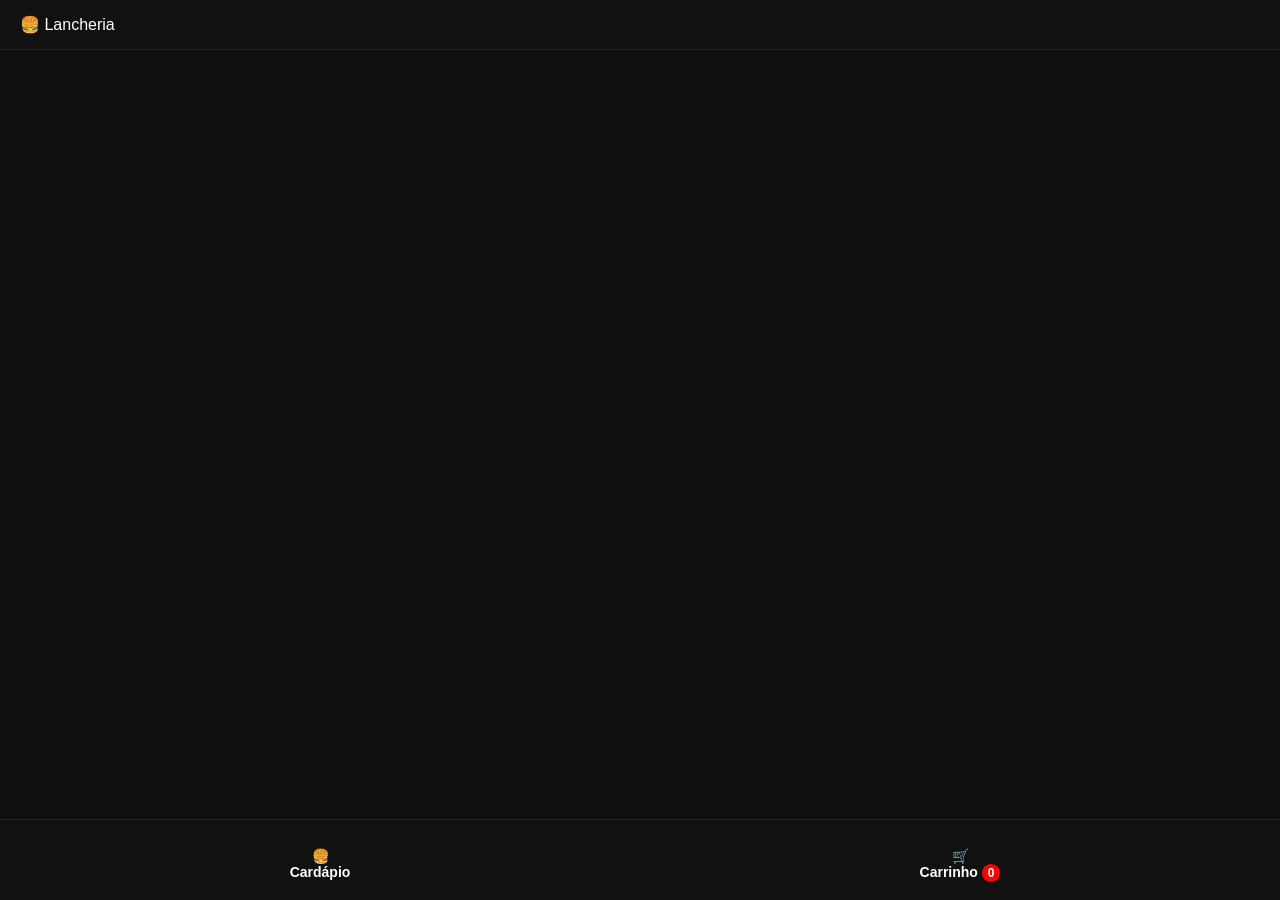
==== commit 73f96165: "funçao nova" ====
--- a/frontend/index.html
+++ b/frontend/index.html
@@ -13,6 +13,7 @@
 
 <!-- CARDÁPIO -->
 <div id="tela-cardapio">
+  <div class="categorias" id="categorias"></div>
   <div id="produtos"></div>
 </div>
 
--- a/frontend/style.css
+++ b/frontend/style.css
@@ -255,4 +255,77 @@
 /* AJUSTE PARA NÃO FICAR ATRÁS */
 #tela-cardapio {
   padding-bottom: 80px;
+}
+/* 🔥 CATEGORIAS */
+.categorias {
+  display: flex;
+  gap: 10px;
+  overflow-x: auto;
+  padding: 10px;
+  margin-top: 70px;
+}
+
+.categorias::-webkit-scrollbar {
+  display: none;
+}
+
+.categoria-btn {
+  background: #1a1a1a;
+  border: none;
+  color: white;
+  padding: 8px 14px;
+  border-radius: 20px;
+  white-space: nowrap;
+  cursor: pointer;
+  transition: 0.2s;
+}
+
+.categoria-btn.ativa {
+  background: linear-gradient(45deg, orange, #ff5e00);
+  color: black;
+}
+/* 🔥 CATEGORIAS iFOOD */
+.categorias {
+  display: flex;
+  gap: 15px;
+  overflow-x: auto;
+  padding: 15px 10px;
+  margin-top: 70px;
+}
+
+.categorias::-webkit-scrollbar {
+  display: none;
+}
+
+.categoria {
+  display: flex;
+  flex-direction: column;
+  align-items: center;
+  min-width: 70px;
+  cursor: pointer;
+  transition: 0.2s;
+}
+
+.categoria img {
+  width: 55px;
+  height: 55px;
+  border-radius: 50%;
+  background: #222;
+  padding: 10px;
+  object-fit: cover;
+  border: 2px solid transparent;
+}
+
+.categoria span {
+  font-size: 12px;
+  margin-top: 5px;
+}
+
+.categoria.ativa img {
+  border: 2px solid orange;
+  transform: scale(1.1);
+}
+
+.categoria.ativa span {
+  color: orange;
 }
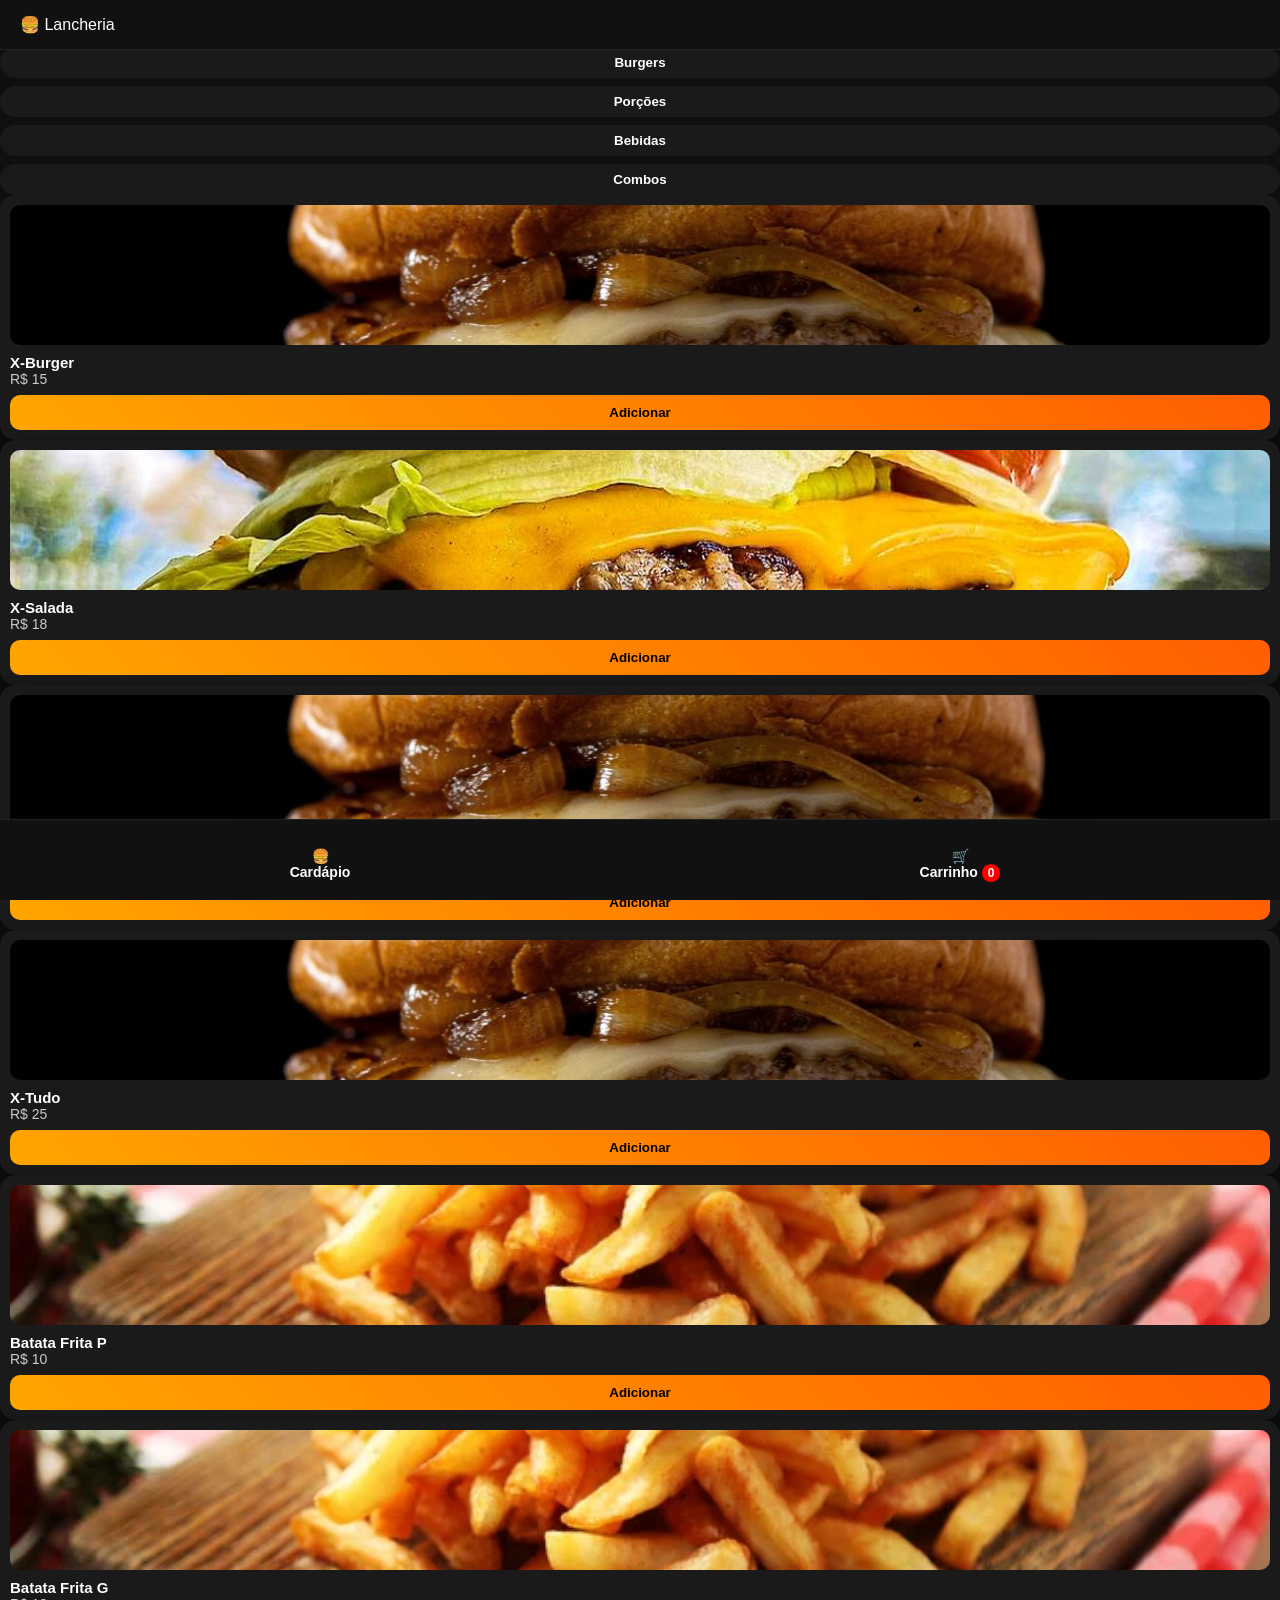
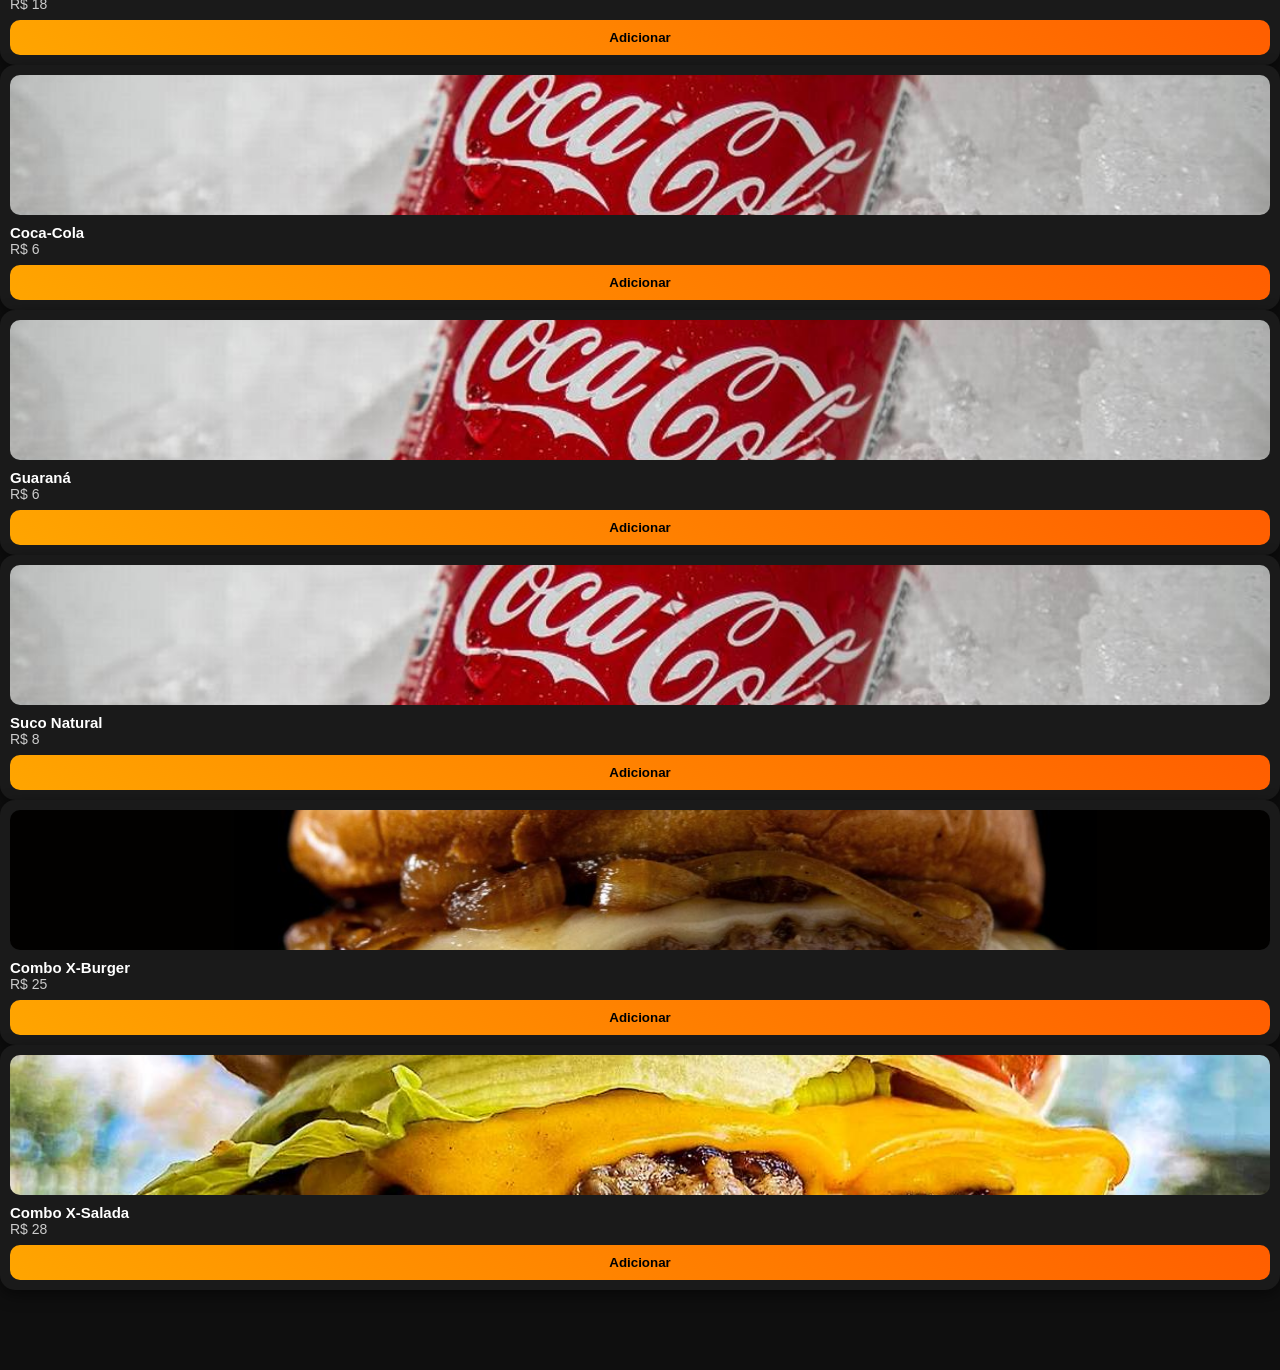
==== commit 4a92266d: "fechando codigo" ====
--- a/frontend/index.html
+++ b/frontend/index.html
@@ -11,23 +11,31 @@
   🍔 Lancheria
 </header>
 
-<!-- CARDÁPIO -->
+<!-- 🍔 CARDÁPIO -->
 <div id="tela-cardapio">
-  <div class="categorias" id="categorias"></div>
+
+  <!-- 🔥 CATEGORIAS -->
+  <div id="categorias"></div>
+
+  <!-- PRODUTOS -->
   <div id="produtos"></div>
+
 </div>
 
-<!-- CARRINHO -->
+<!-- 🛒 CARRINHO -->
 <div id="tela-carrinho" class="hidden">
   <h2 style="padding:15px;">🛒 Seu Pedido</h2>
   <ul id="carrinho"></ul>
   <p class="total" id="total">Total: R$ 0</p>
-  <button class="finalizar" onclick="finalizarPedido()">Finalizar Pedido</button>
+  <button class="finalizar" onclick="finalizarPedido()">
+    Finalizar Pedido
+  </button>
 </div>
 
 <!-- 🔥 BARRA INFERIOR -->
 <div class="bottom-bar">
   <button onclick="mostrarCardapio()">🍔<br>Cardápio</button>
+
   <button onclick="mostrarCarrinho()">
     🛒<br>Carrinho <span id="badge">0</span>
   </button>
